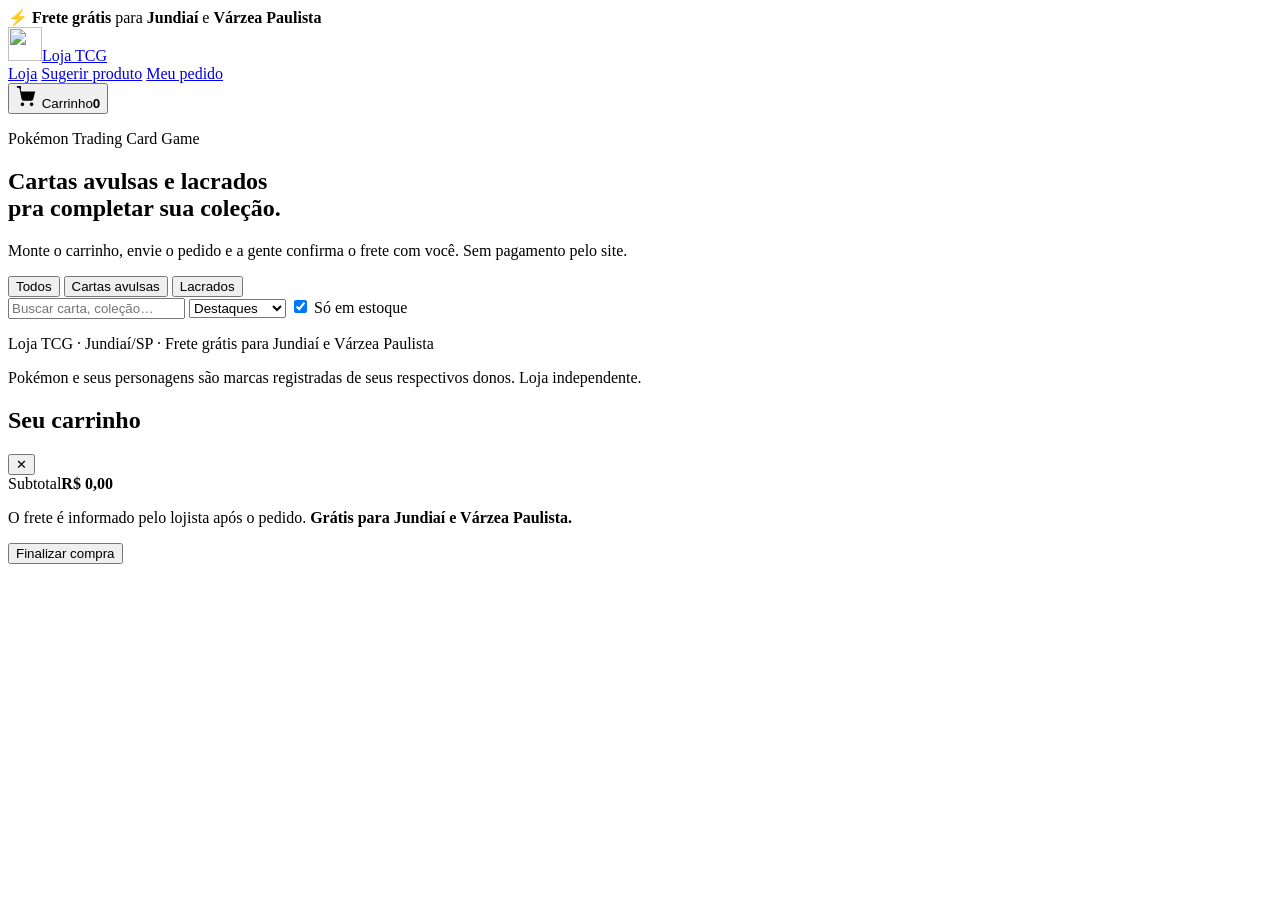
==== index.html @ dae0c7b7 "Add files via upload" ====
<!doctype html>
<html lang="pt-BR">
<head>
  <meta charset="utf-8">
  <meta http-equiv="Content-Security-Policy" content="default-src 'self'; script-src 'self'; style-src 'self'; img-src 'self' https: data:; connect-src https://*.supabase.co https://viacep.com.br; base-uri 'none'; object-src 'none'; form-action 'self'">
  <meta name="referrer" content="strict-origin-when-cross-origin">
  <meta name="viewport" content="width=device-width, initial-scale=1">
  <title>Loja TCG</title>
  <meta name="description" content="Cartas avulsas e produtos lacrados de Pokémon TCG. Frete grátis para Jundiaí e Várzea Paulista.">
  <link rel="icon" href="img/icon.svg" type="image/svg+xml">
  <link rel="stylesheet" href="css/style.css">
  <script type="module" src="js/app.js"></script>
</head>
<body>
  <div class="ribbon">⚡ <strong>Frete grátis</strong> para <strong>Jundiaí</strong> e <strong>Várzea Paulista</strong></div>

  <header class="topbar">
    <a href="#loja" class="brand"><img src="img/icon.svg" alt="" width="34" height="34"><span data-store-name>Loja TCG</span></a>
    <nav class="nav">
      <a href="#loja" data-nav="loja">Loja</a>
      <a href="#sugestoes" data-nav="sugestoes">Sugerir produto</a>
      <a href="#pedido" data-nav="pedido">Meu pedido</a>
    </nav>
    <button class="cart-btn" id="openCart" aria-label="Abrir carrinho">
      <svg viewBox="0 0 24 24" width="22" height="22" aria-hidden="true"><path fill="currentColor" d="M7 18a2 2 0 1 0 0 4 2 2 0 0 0 0-4Zm10 0a2 2 0 1 0 0 4 2 2 0 0 0 0-4ZM5.2 4l.4 2H21l-2.2 8.4a2 2 0 0 1-1.9 1.6H8.1a2 2 0 0 1-2-1.6L3.6 2H1V0h4.2l.4 2"/></svg>
      <span>Carrinho</span><b id="cartCount">0</b>
    </button>
  </header>

  <main>
    <!-- LOJA -->
    <section id="view-loja" class="view">
      <div class="hero">
        <div>
          <p class="eyebrow">Pokémon Trading Card Game</p>
          <h1>Cartas avulsas e lacrados<br><span>pra completar sua coleção.</span></h1>
          <p class="lead">Monte o carrinho, envie o pedido e a gente confirma o frete com você. Sem pagamento pelo site.</p>
        </div>
        <div class="hero-cards" aria-hidden="true"><i></i><i></i><i></i></div>
      </div>

      <div class="toolbar">
        <div class="chips" role="tablist" aria-label="Filtrar por tipo">
          <button class="chip active" data-filter="todos" role="tab">Todos</button>
          <button class="chip" data-filter="avulsa" role="tab">Cartas avulsas</button>
          <button class="chip" data-filter="lacrado" role="tab">Lacrados</button>
        </div>
        <div class="toolbar-right">
          <input type="search" id="search" placeholder="Buscar carta, coleção…" aria-label="Buscar">
          <select id="sort" aria-label="Ordenar">
            <option value="destaque">Destaques</option>
            <option value="menor">Menor preço</option>
            <option value="maior">Maior preço</option>
            <option value="nome">Nome A–Z</option>
          </select>
          <label class="check"><input type="checkbox" id="inStock" checked> Só em estoque</label>
        </div>
      </div>
      <div id="grid" class="grid" aria-live="polite"></div>
    </section>

    <!-- SUGESTÕES -->
    <section id="view-sugestoes" class="view narrow" hidden>
      <h2>Sugerir um produto</h2>
      <p class="muted">Procurando uma carta ou coleção que ainda não temos? Conta pra gente — avisamos quando chegar.</p>
      <form id="suggestForm" class="card form">
        <label>Seu nome<input name="name" required maxlength="80" autocomplete="name"></label>
        <label>WhatsApp ou e-mail <small>(opcional, para avisarmos)</small><input name="contact" maxlength="120"></label>
        <label>Produto desejado<input name="product" required maxlength="150" placeholder="Ex.: Charizard ex 199/165 — 151"></label>
        <label>Detalhes<textarea name="details" rows="4" maxlength="1000" placeholder="Idioma, condição, quantidade, faixa de preço…"></textarea></label>
        <input name="website" class="hp" tabindex="-1" autocomplete="off" aria-hidden="true">
        <button class="btn primary">Enviar sugestão</button>
      </form>
    </section>

    <!-- MEU PEDIDO -->
    <section id="view-pedido" class="view narrow" hidden>
      <h2>Acompanhar pedido</h2>
      <p class="muted">Digite o código recebido ao finalizar a compra e os 4 últimos dígitos do seu telefone.</p>
      <form id="lookupForm" class="card form row-form">
        <label>Código<input name="code" required maxlength="12" placeholder="PK-XXXXXX"></label>
        <label>Final do telefone<input name="phone" required inputmode="numeric" maxlength="20" placeholder="1234"></label>
        <button class="btn primary">Consultar</button>
      </form>
      <div id="lookupResult"></div>
    </section>
  </main>

  <footer class="footer">
    <p><span data-store-name>Loja TCG</span> · Jundiaí/SP · Frete grátis para Jundiaí e Várzea Paulista</p>
    <p class="muted small">Pokémon e seus personagens são marcas registradas de seus respectivos donos. Loja independente.</p>
  </footer>

  <!-- CARRINHO -->
  <div class="drawer-backdrop" id="cartBackdrop" hidden></div>
  <aside class="drawer" id="cart" aria-label="Carrinho" aria-hidden="true">
    <div class="drawer-head"><h2>Seu carrinho</h2><button class="icon-btn" id="closeCart" aria-label="Fechar">✕</button></div>
    <div id="cartItems" class="cart-items"></div>
    <div class="drawer-foot">
      <div class="sum"><span>Subtotal</span><strong id="cartSubtotal">R$ 0,00</strong></div>
      <p class="small muted">O frete é informado pelo lojista após o pedido. <strong>Grátis para Jundiaí e Várzea Paulista.</strong></p>
      <button class="btn primary block" id="checkoutBtn">Finalizar compra</button>
    </div>
  </aside>

  <!-- DETALHE -->
  <dialog id="productDialog" class="dialog"></dialog>

  <!-- CHECKOUT -->
  <dialog id="checkoutDialog" class="dialog wide">
    <form id="checkoutForm" class="form" method="dialog">
      <div class="dialog-head"><h2>Finalizar compra</h2><button type="button" class="icon-btn" data-close aria-label="Fechar">✕</button></div>
      <p class="notice">Nenhum pagamento é feito no site. Você envia o pedido, nós confirmamos a disponibilidade e o valor do frete pelo WhatsApp.</p>
      <div class="grid-2">
        <label class="span-2">Nome completo<input name="name" required minlength="3" maxlength="100" autocomplete="name"></label>
        <label>WhatsApp (com DDD)<input name="phone" required inputmode="tel" maxlength="20" autocomplete="tel" placeholder="(11) 91234-5678"></label>
        <label>E-mail <small>(opcional)</small><input name="email" type="email" maxlength="120" autocomplete="email"></label>
        <label>CEP<input name="cep" required inputmode="numeric" maxlength="9" autocomplete="postal-code" placeholder="13200-000"></label>
        <label>Cidade<input name="city" required maxlength="80" autocomplete="address-level2"></label>
        <label class="span-2">Rua<input name="street" required maxlength="150" autocomplete="address-line1"></label>
        <label>Número<input name="number" required maxlength="20"></label>
        <label>Complemento<input name="complement" maxlength="80" autocomplete="address-line2"></label>
        <label>Bairro<input name="district" required maxlength="80"></label>
        <label>Estado (UF)<input name="state" required maxlength="2" autocomplete="address-level1" placeholder="SP"></label>
        <label class="span-2">Observações<textarea name="notes" rows="2" maxlength="500" placeholder="Preferência de entrega, retirada etc."></textarea></label>
      </div>
      <div id="shippingInfo" class="shipping-info"></div>
      <div class="sum big"><span>Subtotal</span><strong id="checkoutSubtotal"></strong></div>
      <button class="btn primary block" id="placeOrder">Enviar pedido</button>
    </form>
  </dialog>

  <dialog id="doneDialog" class="dialog"></dialog>
</body>
</html>
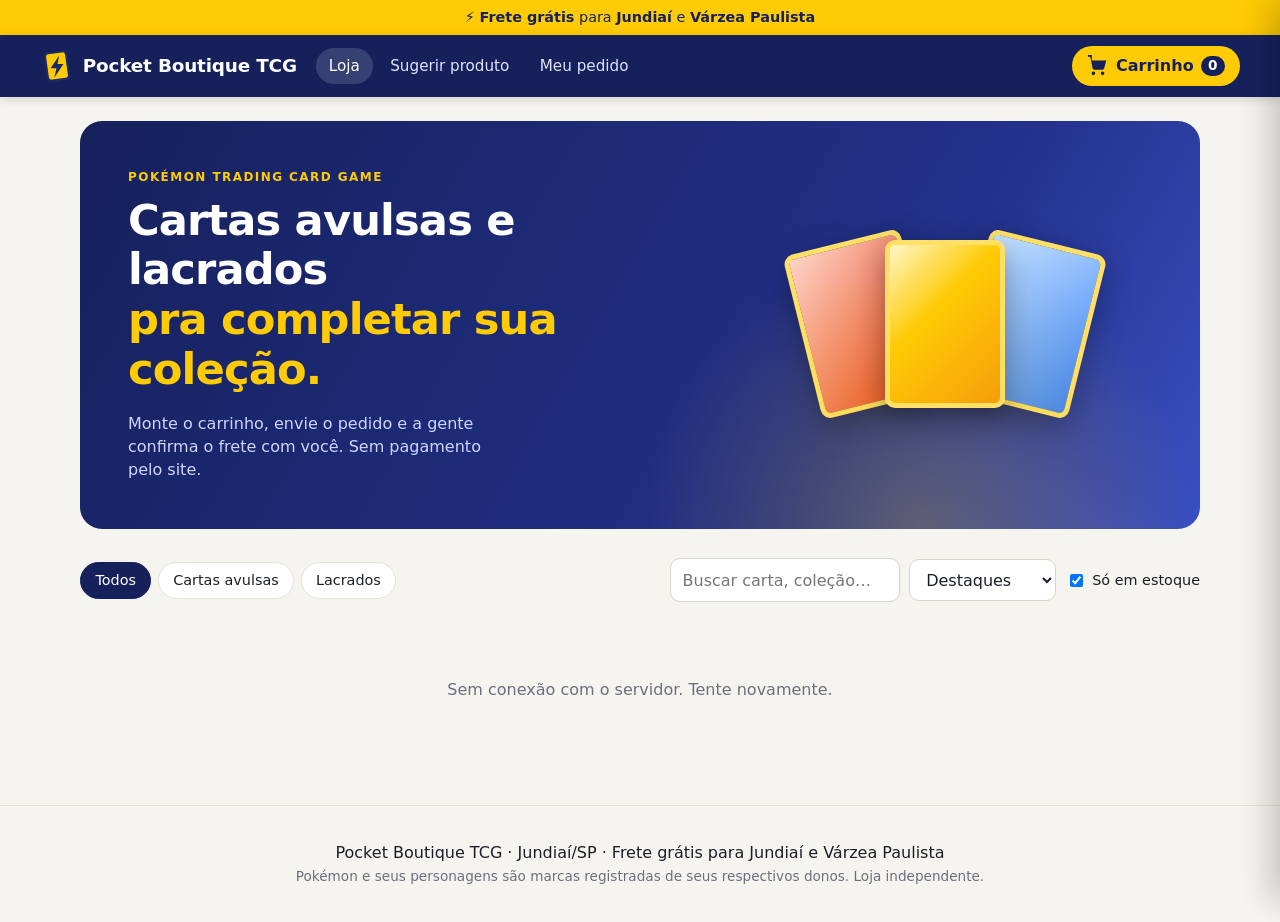
==== commit d0bf1f21: "Add files via upload" ====
--- a/index.html
+++ b/index.html
@@ -7,15 +7,15 @@
   <meta name="viewport" content="width=device-width, initial-scale=1">
   <title>Loja TCG</title>
   <meta name="description" content="Cartas avulsas e produtos lacrados de Pokémon TCG. Frete grátis para Jundiaí e Várzea Paulista.">
-  <link rel="icon" href="img/icon.svg" type="image/svg+xml">
-  <link rel="stylesheet" href="css/style.css">
-  <script type="module" src="js/app.js"></script>
+  <link rel="icon" href="icon.svg" type="image/svg+xml">
+  <link rel="stylesheet" href="style.css">
+  <script type="module" src="app.js"></script>
 </head>
 <body>
   <div class="ribbon">⚡ <strong>Frete grátis</strong> para <strong>Jundiaí</strong> e <strong>Várzea Paulista</strong></div>
 
   <header class="topbar">
-    <a href="#loja" class="brand"><img src="img/icon.svg" alt="" width="34" height="34"><span data-store-name>Loja TCG</span></a>
+    <a href="#loja" class="brand"><img src="icon.svg" alt="" width="34" height="34"><span data-store-name>Loja TCG</span></a>
     <nav class="nav">
       <a href="#loja" data-nav="loja">Loja</a>
       <a href="#sugestoes" data-nav="sugestoes">Sugerir produto</a>
--- a/style.css
+++ b/style.css
@@ -0,0 +1,233 @@
+:root {
+  --navy: #16215c; --navy-2: #22318a; --yellow: #ffcb05; --yellow-2: #ffe066; --red: #e3350d; --green: #1f9d55;
+  --bg: #f6f4ee; --card: #fff; --ink: #1b1d29; --muted: #6b6f80; --line: #e6e2d8;
+  --radius: 14px; --shadow: 0 1px 2px rgba(22,33,92,.06), 0 6px 20px rgba(22,33,92,.07);
+  --font: ui-sans-serif, system-ui, -apple-system, "Segoe UI", Roboto, "Helvetica Neue", Arial, sans-serif;
+}
+* { box-sizing: border-box; }
+html { -webkit-text-size-adjust: 100%; }
+body { margin: 0; font-family: var(--font); background: var(--bg); color: var(--ink); line-height: 1.45; }
+img { max-width: 100%; display: block; }
+a { color: var(--navy-2); }
+h1, h2, h3, h4 { line-height: 1.15; margin: 0 0 .4em; }
+[hidden] { display: none !important; }
+.muted { color: var(--muted); } .small { font-size: .85rem; } .center { text-align: center; }
+
+/* ---------- Top */
+.ribbon { background: var(--yellow); color: var(--navy); text-align: center; font-size: .9rem; padding: .45rem 1rem; }
+.topbar { position: sticky; top: 0; z-index: 20; display: flex; align-items: center; gap: 1.2rem; padding: .7rem clamp(1rem, 4vw, 2.5rem); background: var(--navy); color: #fff; box-shadow: 0 2px 10px rgba(0,0,0,.15); }
+.brand { display: flex; align-items: center; gap: .55rem; color: #fff; text-decoration: none; font-weight: 800; font-size: 1.15rem; letter-spacing: -.01em; }
+.nav { display: flex; gap: .3rem; flex: 1; overflow-x: auto; }
+.nav a, .nav button { color: #dfe3ff; text-decoration: none; padding: .45rem .8rem; border-radius: 999px; font: inherit; font-size: .95rem; background: none; border: 0; cursor: pointer; white-space: nowrap; display: inline-flex; align-items: center; gap: .35rem; }
+.nav a:hover, .nav button:hover { background: rgba(255,255,255,.08); }
+.nav a.active, .nav button.active { background: rgba(255,255,255,.14); color: #fff; }
+.cart-btn { display: flex; align-items: center; gap: .45rem; background: var(--yellow); color: var(--navy); border: 0; border-radius: 999px; padding: .5rem .95rem; font: inherit; font-weight: 700; cursor: pointer; }
+.cart-btn b { background: var(--navy); color: #fff; border-radius: 999px; min-width: 1.5rem; padding: 0 .4rem; text-align: center; font-size: .85rem; }
+.cart-btn b.bump { animation: bump .35s; }
+@keyframes bump { 50% { transform: scale(1.4); } }
+.who { display: flex; align-items: center; gap: .6rem; font-size: .9rem; }
+.badge { background: var(--red); color: #fff; border-radius: 999px; font-size: .72rem; padding: .05rem .45rem; }
+.badge.warn { background: var(--yellow); color: var(--navy); }
+
+main { max-width: 1200px; margin: 0 auto; padding: 1.5rem clamp(1rem, 4vw, 2.5rem) 3rem; min-height: 60vh; }
+.view.narrow { max-width: 640px; margin: 0 auto; }
+.footer { text-align: center; padding: 2rem 1rem; border-top: 1px solid var(--line); color: var(--ink); }
+.footer p { margin: .2rem 0; }
+
+/* ---------- Hero */
+.hero { display: grid; grid-template-columns: 1.4fr 1fr; gap: 2rem; align-items: center; background: linear-gradient(120deg, var(--navy) 0%, var(--navy-2) 70%, #3a4fc2 100%); color: #fff; border-radius: 22px; padding: clamp(1.5rem, 4vw, 3rem); margin-bottom: 1.8rem; overflow: hidden; position: relative; }
+.hero::after { content: ""; position: absolute; inset: auto -10% -60% 40%; height: 120%; background: radial-gradient(circle, rgba(255,203,5,.25), transparent 60%); pointer-events: none; }
+.eyebrow { text-transform: uppercase; letter-spacing: .12em; font-size: .75rem; color: var(--yellow); font-weight: 700; margin: 0 0 .6rem; }
+.hero h1 { font-size: clamp(1.7rem, 4vw, 2.7rem); letter-spacing: -.02em; }
+.hero h1 span { color: var(--yellow); }
+.lead { color: #cfd5ff; max-width: 36ch; margin: 0; }
+.hero-cards { position: relative; height: 190px; }
+.hero-cards i { position: absolute; width: 120px; height: 168px; border-radius: 10px; left: 50%; top: 10px; background: linear-gradient(135deg, #fff6c7, var(--yellow) 40%, #f59e0b); border: 5px solid #ffe066; box-shadow: 0 10px 30px rgba(0,0,0,.35); }
+.hero-cards i:nth-child(1) { transform: translateX(-120%) rotate(-14deg); background: linear-gradient(135deg, #ffd5c7, var(--red)); }
+.hero-cards i:nth-child(2) { transform: translateX(-50%) rotate(0); z-index: 1; }
+.hero-cards i:nth-child(3) { transform: translateX(20%) rotate(14deg); background: linear-gradient(135deg, #c7e3ff, #3b82f6); }
+
+/* ---------- Toolbar & chips */
+.toolbar { display: flex; flex-wrap: wrap; gap: .8rem; align-items: center; justify-content: space-between; margin-bottom: 1.2rem; }
+.toolbar h2 { margin: 0; }
+.toolbar-right { display: flex; gap: .6rem; flex-wrap: wrap; align-items: center; }
+.chips { display: flex; gap: .4rem; flex-wrap: wrap; }
+.chip { border: 1px solid var(--line); background: var(--card); padding: .45rem .9rem; border-radius: 999px; font: inherit; font-size: .9rem; cursor: pointer; color: var(--ink); }
+.chip.active { background: var(--navy); color: #fff; border-color: var(--navy); }
+input, select, textarea { font: inherit; color: inherit; border: 1px solid #d7d3c8; border-radius: 10px; padding: .6rem .75rem; background: #fff; width: 100%; }
+input:focus, select:focus, textarea:focus { outline: 2px solid var(--yellow); outline-offset: 1px; border-color: var(--navy-2); }
+.toolbar-right input[type=search] { width: 230px; }
+.toolbar-right select { width: auto; }
+.check { display: inline-flex; align-items: center; gap: .4rem; font-size: .9rem; white-space: nowrap; }
+.check input { width: auto; }
+
+/* ---------- Buttons */
+.btn { display: inline-flex; align-items: center; justify-content: center; gap: .4rem; border: 0; border-radius: 10px; padding: .7rem 1.1rem; font: inherit; font-weight: 700; cursor: pointer; text-decoration: none; transition: transform .1s, filter .15s; }
+.btn:active { transform: translateY(1px); }
+.btn:disabled { opacity: .45; cursor: not-allowed; }
+.btn.sm { padding: .45rem .8rem; font-size: .88rem; }
+.btn.block { width: 100%; }
+.btn.primary { background: var(--red); color: #fff; } .btn.primary:hover:not(:disabled) { filter: brightness(1.08); }
+.btn.success { background: var(--green); color: #fff; }
+.btn.danger { background: #fff; color: var(--red); border: 1px solid #f3b9a9; }
+.btn.ghost { background: transparent; color: inherit; border: 1px solid currentColor; opacity: .9; }
+.btn.whatsapp { background: #25d366; color: #073b1c; }
+.icon-btn { border: 0; background: none; font-size: 1.1rem; cursor: pointer; padding: .3rem .5rem; border-radius: 8px; color: inherit; }
+.icon-btn:hover { background: rgba(0,0,0,.06); }
+.link { background: none; border: 0; padding: 0; font: inherit; font-size: .88rem; color: var(--navy-2); cursor: pointer; text-decoration: underline; text-underline-offset: 2px; }
+.link.danger { color: var(--red); }
+
+/* ---------- Product grid */
+.grid { display: grid; grid-template-columns: repeat(auto-fill, minmax(215px, 1fr)); gap: 1.1rem; }
+.product { background: var(--card); border-radius: var(--radius); box-shadow: var(--shadow); overflow: hidden; display: flex; flex-direction: column; transition: transform .18s, box-shadow .18s; }
+.product:hover { transform: translateY(-3px); box-shadow: 0 10px 30px rgba(22,33,92,.14); }
+.product.out { opacity: .6; }
+.product-media { position: relative; border: 0; padding: 0; background: #efece3; cursor: pointer; aspect-ratio: 5 / 6; overflow: hidden; }
+.product-media::after { content: ""; position: absolute; inset: 0; background: linear-gradient(115deg, transparent 30%, rgba(255,255,255,.45) 45%, transparent 60%); transform: translateX(-100%); transition: transform .7s; pointer-events: none; }
+.product:hover .product-media::after { transform: translateX(100%); }
+.thumb { width: 100%; height: 100%; object-fit: contain; padding: .6rem; }
+.thumb-empty { display: grid; place-items: center; background: repeating-linear-gradient(45deg, #ece8dc 0 10px, #f3f0e7 10px 20px); }
+.thumb-empty span { font-weight: 800; letter-spacing: .15em; font-size: .7rem; color: var(--muted); border: 2px dashed #cfc9b8; padding: .4rem .6rem; border-radius: 6px; }
+.tag { position: absolute; top: .6rem; left: .6rem; font-size: .7rem; font-weight: 800; text-transform: uppercase; letter-spacing: .06em; padding: .22rem .55rem; border-radius: 6px; background: var(--navy); color: #fff; }
+.tag.lacrado { background: var(--red); }
+.tag.star { top: auto; bottom: .6rem; background: var(--yellow); color: var(--navy); }
+.tag.inline { position: static; display: inline-block; }
+.product-body { padding: .85rem .95rem 1rem; display: flex; flex-direction: column; flex: 1; }
+.product-body h3 { font-size: 1rem; margin-bottom: .2rem; }
+.detail { color: var(--muted); font-size: .8rem; margin: 0 0 .8rem; min-height: 1.2em; }
+.product-foot { margin-top: auto; display: flex; align-items: flex-end; justify-content: space-between; gap: .5rem; }
+.price { font-size: 1.15rem; color: var(--navy); display: block; }
+.price.big { font-size: 1.7rem; font-weight: 800; margin: .6rem 0 .1rem; }
+.stock { color: var(--muted); font-size: .75rem; } .stock.low { color: var(--red); font-weight: 700; }
+.empty { color: var(--muted); text-align: center; padding: 2.5rem 1rem; grid-column: 1 / -1; }
+
+/* ---------- Cards & forms */
+.card { background: var(--card); border-radius: var(--radius); box-shadow: var(--shadow); padding: 1.3rem; }
+.form { display: grid; gap: .9rem; }
+.form label { display: grid; gap: .3rem; font-size: .88rem; font-weight: 600; }
+.form label small { font-weight: 400; color: var(--muted); }
+.form label.check { display: inline-flex; font-weight: 500; }
+.row-form { grid-template-columns: 1fr 1fr auto; align-items: end; }
+.grid-2 { display: grid; grid-template-columns: 1fr 1fr; gap: .8rem 1rem; }
+.span-2 { grid-column: span 2; }
+.hp { position: absolute; left: -9999px; width: 1px; height: 1px; opacity: 0; }
+.notice { background: #fff8d6; border: 1px solid #f5e08a; color: #5b4a00; padding: .7rem .9rem; border-radius: 10px; font-size: .9rem; margin: 0; }
+.shipping-info { font-size: .92rem; color: var(--muted); }
+.shipping-info.free { background: #e5f7ec; color: #0f6b38; font-weight: 700; padding: .7rem .9rem; border-radius: 10px; }
+.sum { display: flex; justify-content: space-between; align-items: center; padding: .25rem 0; gap: 1rem; }
+.sum.big { font-size: 1.1rem; border-top: 1px dashed var(--line); padding-top: .6rem; margin-top: .3rem; }
+
+/* ---------- Drawer */
+.drawer-backdrop { position: fixed; inset: 0; background: rgba(10,14,40,.45); z-index: 40; }
+.drawer { position: fixed; top: 0; right: 0; bottom: 0; width: min(420px, 100%); background: var(--bg); z-index: 41; display: flex; flex-direction: column; transform: translateX(100%); transition: transform .25s ease; box-shadow: -10px 0 30px rgba(0,0,0,.2); }
+.drawer.open { transform: none; }
+.drawer-head, .dialog-head { display: flex; justify-content: space-between; align-items: center; gap: 1rem; }
+.drawer-head { padding: 1rem 1.2rem; border-bottom: 1px solid var(--line); }
+.drawer-head h2, .dialog-head h2 { margin: 0; font-size: 1.25rem; }
+.cart-items { flex: 1; overflow-y: auto; padding: .6rem 1.2rem; }
+.cart-line { display: grid; grid-template-columns: 58px 1fr auto; gap: .8rem; padding: .8rem 0; border-bottom: 1px solid var(--line); align-items: center; }
+.cart-thumb { width: 58px; height: 70px; object-fit: contain; background: #efece3; border-radius: 8px; }
+.cart-thumb.thumb-empty span { font-size: .5rem; padding: .2rem; }
+.cart-info { display: grid; gap: .2rem; font-size: .92rem; }
+.cart-right { display: grid; justify-items: end; gap: .3rem; font-size: .92rem; }
+.drawer-foot { padding: 1rem 1.2rem 1.3rem; border-top: 1px solid var(--line); background: #fff; display: grid; gap: .6rem; }
+.drawer-foot p { margin: 0; }
+.qty { display: inline-flex; align-items: center; border: 1px solid var(--line); border-radius: 10px; background: #fff; width: max-content; }
+.qty button { border: 0; background: none; width: 2.2rem; height: 2.2rem; font-size: 1.1rem; cursor: pointer; color: var(--navy); }
+.qty.sm button { width: 1.8rem; height: 1.8rem; font-size: 1rem; }
+.qty-val, .stock-val { min-width: 1.8rem; text-align: center; font-weight: 700; }
+.stock-val.low { color: var(--red); }
+
+/* ---------- Dialogs */
+.dialog { border: 0; border-radius: 18px; padding: 1.3rem; width: min(560px, calc(100% - 1.5rem)); max-height: calc(100dvh - 2rem); box-shadow: 0 20px 60px rgba(0,0,0,.3); background: var(--bg); color: var(--ink); }
+.dialog.wide { width: min(760px, calc(100% - 1.5rem)); }
+.dialog::backdrop { background: rgba(10,14,40,.55); }
+.dialog-actions { display: flex; justify-content: flex-end; gap: .6rem; }
+.pd { display: grid; grid-template-columns: 1fr 1.1fr; gap: 1.3rem; margin-top: .8rem; }
+.pd-media { background: #efece3; border-radius: 12px; aspect-ratio: 5 / 6; overflow: hidden; }
+.pd-img { width: 100%; height: 100%; object-fit: contain; padding: .8rem; }
+.pd-info h2 { font-size: 1.4rem; }
+.specs { display: grid; grid-template-columns: auto 1fr; gap: .25rem .8rem; font-size: .9rem; margin: .6rem 0; }
+.specs dt { color: var(--muted); } .specs dd { margin: 0; font-weight: 600; }
+.pd-desc { font-size: .92rem; white-space: pre-line; }
+.pd-buy { display: flex; gap: .6rem; margin-top: .8rem; flex-wrap: wrap; }
+.done { text-align: center; display: grid; gap: .6rem; justify-items: center; }
+.done p { margin: 0; }
+.done-icon { width: 64px; height: 64px; border-radius: 50%; background: var(--green); color: #fff; display: grid; place-items: center; font-size: 2rem; font-weight: 800; }
+.code { font-family: ui-monospace, SFMono-Regular, Menlo, monospace; font-size: 1.7rem; font-weight: 800; letter-spacing: .08em; background: var(--yellow); color: var(--navy); padding: .3rem .9rem; border-radius: 10px; }
+.code.sm { font-size: 1rem; padding: .15rem .5rem; }
+
+/* ---------- Orders */
+.order-view { margin-top: 1rem; display: grid; gap: .5rem; }
+.order-top { display: flex; justify-content: space-between; align-items: center; gap: .8rem; flex-wrap: wrap; }
+.order-items { list-style: none; padding: 0; margin: .3rem 0; display: grid; gap: .35rem; font-size: .92rem; }
+.order-items li { display: flex; justify-content: space-between; gap: 1rem; }
+.status { font-size: .78rem; font-weight: 800; padding: .25rem .65rem; border-radius: 999px; background: #eee; }
+.s-pendente { background: #fff1c2; color: #7a5b00; } .s-confirmado { background: #dcfce7; color: #166534; }
+.s-enviado { background: #dbeafe; color: #1e40af; } .s-concluido { background: #e0e7ff; color: #3730a3; }
+.s-recusado, .s-cancelado { background: #fee2e2; color: #991b1b; }
+.orders, .suggestions { display: grid; gap: 1rem; }
+.order { display: grid; gap: .9rem; border-left: 5px solid #ddd; }
+.s-border-pendente { border-left-color: var(--yellow); } .s-border-confirmado { border-left-color: var(--green); }
+.s-border-enviado { border-left-color: #3b82f6; } .s-border-recusado, .s-border-cancelado { border-left-color: var(--red); opacity: .8; }
+.order-grid { display: grid; grid-template-columns: 1fr 1.2fr; gap: 1.4rem; }
+.order-customer p { margin: .15rem 0; font-size: .92rem; }
+.order-items-box { background: #faf9f5; border: 1px solid var(--line); border-radius: 10px; padding: .8rem 1rem; }
+.inline-money { display: inline-flex; align-items: center; gap: .3rem; font-weight: 600; }
+.money { width: 110px; text-align: right; padding: .4rem .6rem; }
+.free-badge { background: #e5f7ec; color: #0f6b38; font-weight: 800; font-size: .8rem; padding: .2rem .55rem; border-radius: 6px; }
+.order-actions { display: flex; flex-wrap: wrap; align-items: center; gap: .7rem; }
+.spacer { flex: 1; }
+
+/* ---------- Admin table */
+.admin main { max-width: 1280px; }
+.table-wrap { overflow-x: auto; background: var(--card); border-radius: var(--radius); box-shadow: var(--shadow); }
+.table { width: 100%; border-collapse: collapse; font-size: .92rem; }
+.table th { text-align: left; font-size: .75rem; text-transform: uppercase; letter-spacing: .06em; color: var(--muted); padding: .8rem; border-bottom: 1px solid var(--line); }
+.table td { padding: .6rem .8rem; border-bottom: 1px solid var(--line); vertical-align: middle; }
+.table tr.inactive td { opacity: .5; }
+.table-thumb { width: 44px; height: 54px; object-fit: contain; background: #efece3; border-radius: 6px; }
+.table-thumb.thumb-empty span { font-size: .42rem; letter-spacing: 0; padding: .15rem; border-width: 1px; }
+.row-actions { white-space: nowrap; display: flex; gap: .8rem; }
+.switch { position: relative; display: inline-block; width: 40px; height: 22px; }
+.switch input { opacity: 0; width: 0; height: 0; }
+.switch span { position: absolute; inset: 0; background: #ccc; border-radius: 999px; transition: .2s; cursor: pointer; }
+.switch span::before { content: ""; position: absolute; width: 16px; height: 16px; left: 3px; top: 3px; background: #fff; border-radius: 50%; transition: .2s; }
+.switch input:checked + span { background: var(--green); }
+.switch input:checked + span::before { transform: translateX(18px); }
+.switch input:focus-visible + span { outline: 2px solid var(--yellow); }
+.image-field { display: grid; grid-template-columns: 110px 1fr; gap: 1rem; align-items: center; }
+.image-preview { width: 110px; height: 132px; background: #efece3; border-radius: 10px; display: grid; place-items: center; overflow: hidden; }
+.image-preview img { width: 100%; height: 100%; object-fit: contain; }
+.image-inputs { display: grid; gap: .6rem; }
+.suggestion { display: grid; gap: .3rem; border-left: 5px solid var(--yellow); }
+.suggestion p { margin: 0; }
+.suggestion select { width: auto; padding: .3rem .5rem; font-size: .85rem; }
+.sg-vista { border-left-color: #93c5fd; } .sg-atendida { border-left-color: var(--green); } .sg-arquivada { border-left-color: #ccc; opacity: .65; }
+.login { min-height: 100dvh; display: grid; place-items: center; padding: 1rem; background: linear-gradient(140deg, var(--navy), var(--navy-2)); }
+.login-card { width: min(380px, 100%); justify-items: stretch; }
+.login-card img { justify-self: center; }
+.login-card h1 { text-align: center; font-size: 1.4rem; }
+
+/* ---------- Toasts */
+.toasts { position: fixed; bottom: 1.2rem; left: 50%; transform: translateX(-50%); z-index: 100; display: grid; gap: .5rem; width: min(420px, calc(100% - 2rem)); }
+.toast { background: var(--navy); color: #fff; padding: .75rem 1rem; border-radius: 10px; box-shadow: 0 8px 24px rgba(0,0,0,.25); font-size: .92rem; transition: opacity .4s, transform .4s; }
+.toast-err { background: #b91c1c; } .toast-warn { background: #a16207; }
+.toast.out { opacity: 0; transform: translateY(8px); }
+
+/* ---------- Responsivo */
+@media (max-width: 800px) {
+  .hero { grid-template-columns: 1fr; } .hero-cards { display: none; }
+  .order-grid, .pd { grid-template-columns: 1fr; }
+  .topbar { flex-wrap: wrap; gap: .6rem; }
+  .topbar .nav { order: 3; flex-basis: 100%; }
+  .cart-btn, .who { margin-left: auto; }
+  .cart-btn span { display: none; }
+}
+@media (max-width: 560px) {
+  .grid { grid-template-columns: repeat(2, 1fr); gap: .7rem; }
+  .product-foot { flex-direction: column; align-items: stretch; }
+  .grid-2, .row-form { grid-template-columns: 1fr; } .span-2 { grid-column: auto; }
+  .toolbar-right, .toolbar-right input[type=search] { width: 100%; }
+  .image-field { grid-template-columns: 1fr; }
+}
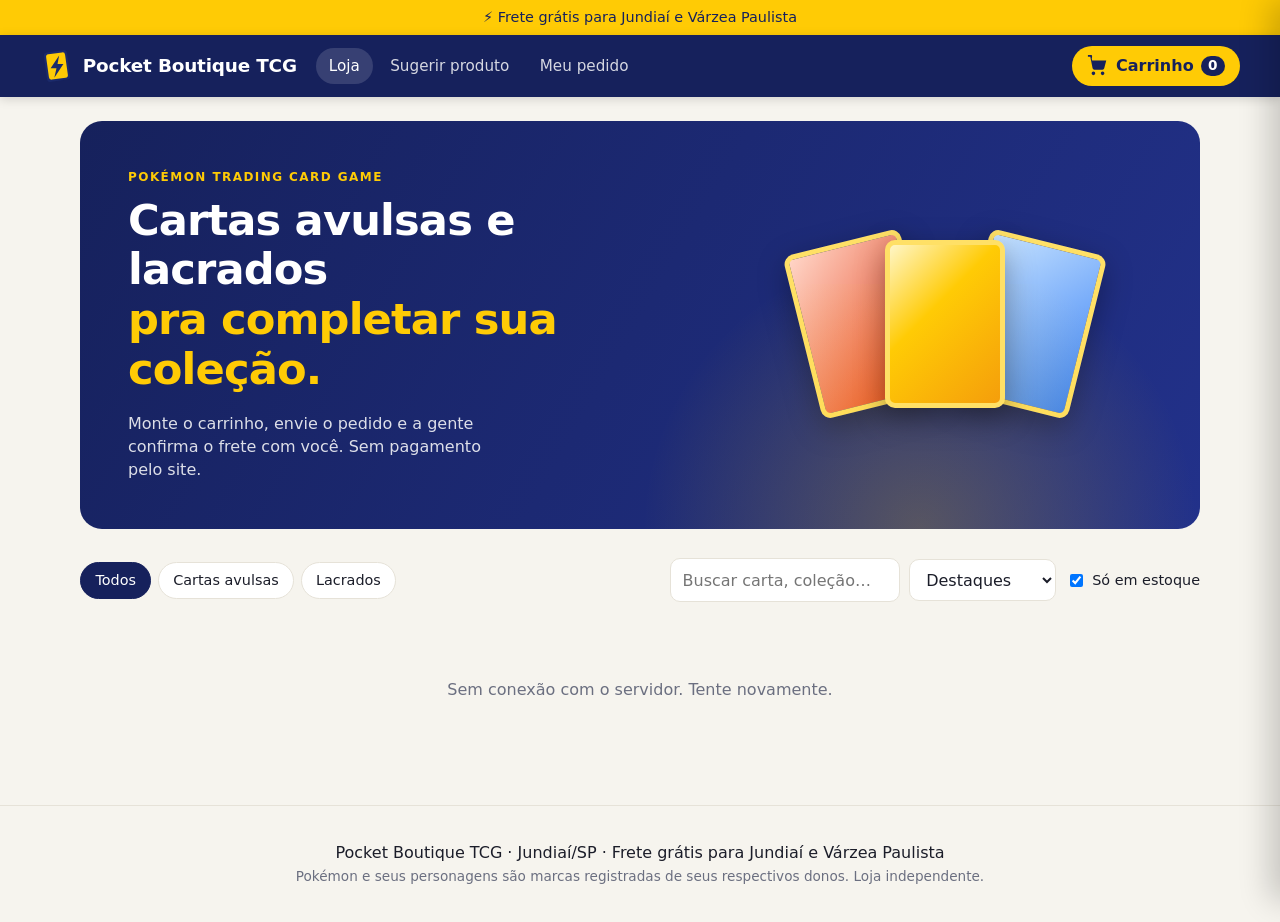
==== commit ca56d17f: "Adiciona aba Aparência no painel: logo, cores, fontes, textos e prévia ao vivo - theme.js: temas pro" ====
--- a/index.html
+++ b/index.html
@@ -11,11 +11,11 @@
   <link rel="stylesheet" href="style.css">
   <script type="module" src="app.js"></script>
 </head>
-<body>
-  <div class="ribbon">⚡ <strong>Frete grátis</strong> para <strong>Jundiaí</strong> e <strong>Várzea Paulista</strong></div>
+<body data-page="loja">
+  <div class="ribbon" data-text="ribbon">⚡ Frete grátis para Jundiaí e Várzea Paulista</div>
 
   <header class="topbar">
-    <a href="#loja" class="brand"><img src="icon.svg" alt="" width="34" height="34"><span data-store-name>Loja TCG</span></a>
+    <a href="#loja" class="brand"><img src="icon.svg" alt="" width="34" height="34" data-logo><span data-store-name>Loja TCG</span></a>
     <nav class="nav">
       <a href="#loja" data-nav="loja">Loja</a>
       <a href="#sugestoes" data-nav="sugestoes">Sugerir produto</a>
@@ -32,11 +32,12 @@
     <section id="view-loja" class="view">
       <div class="hero">
         <div>
-          <p class="eyebrow">Pokémon Trading Card Game</p>
-          <h1>Cartas avulsas e lacrados<br><span>pra completar sua coleção.</span></h1>
-          <p class="lead">Monte o carrinho, envie o pedido e a gente confirma o frete com você. Sem pagamento pelo site.</p>
+          <p class="eyebrow" data-text="eyebrow">Pokémon Trading Card Game</p>
+          <h1><span class="h-title" data-text="title">Cartas avulsas e lacrados</span><br><span data-text="highlight">pra completar sua coleção.</span></h1>
+          <p class="lead" data-text="lead">Monte o carrinho, envie o pedido e a gente confirma o frete com você. Sem pagamento pelo site.</p>
         </div>
         <div class="hero-cards" aria-hidden="true"><i></i><i></i><i></i></div>
+        <img class="hero-img" data-hero-image alt="" hidden>
       </div>
 
       <div class="toolbar">
@@ -87,7 +88,7 @@
   </main>
 
   <footer class="footer">
-    <p><span data-store-name>Loja TCG</span> · Jundiaí/SP · Frete grátis para Jundiaí e Várzea Paulista</p>
+    <p><span data-store-name>Loja TCG</span> · <span data-text="footer">Jundiaí/SP · Frete grátis para Jundiaí e Várzea Paulista</span></p>
     <p class="muted small">Pokémon e seus personagens são marcas registradas de seus respectivos donos. Loja independente.</p>
   </footer>
 
--- a/style.css
+++ b/style.css
@@ -1,6 +1,7 @@
 :root {
   --navy: #16215c; --navy-2: #22318a; --yellow: #ffcb05; --yellow-2: #ffe066; --red: #e3350d; --green: #1f9d55;
   --bg: #f6f4ee; --card: #fff; --ink: #1b1d29; --muted: #6b6f80; --line: #e6e2d8;
+  --on-navy: #fff; --on-yellow: #16215c; --on-red: #fff; --soft: #efece3; --field: #fff;
   --radius: 14px; --shadow: 0 1px 2px rgba(22,33,92,.06), 0 6px 20px rgba(22,33,92,.07);
   --font: ui-sans-serif, system-ui, -apple-system, "Segoe UI", Roboto, "Helvetica Neue", Arial, sans-serif;
 }
@@ -8,26 +9,27 @@
 html { -webkit-text-size-adjust: 100%; }
 body { margin: 0; font-family: var(--font); background: var(--bg); color: var(--ink); line-height: 1.45; }
 img { max-width: 100%; display: block; }
-a { color: var(--navy-2); }
+a { color: var(--link, var(--navy-2)); }
 h1, h2, h3, h4 { line-height: 1.15; margin: 0 0 .4em; }
 [hidden] { display: none !important; }
 .muted { color: var(--muted); } .small { font-size: .85rem; } .center { text-align: center; }
 
 /* ---------- Top */
-.ribbon { background: var(--yellow); color: var(--navy); text-align: center; font-size: .9rem; padding: .45rem 1rem; }
-.topbar { position: sticky; top: 0; z-index: 20; display: flex; align-items: center; gap: 1.2rem; padding: .7rem clamp(1rem, 4vw, 2.5rem); background: var(--navy); color: #fff; box-shadow: 0 2px 10px rgba(0,0,0,.15); }
-.brand { display: flex; align-items: center; gap: .55rem; color: #fff; text-decoration: none; font-weight: 800; font-size: 1.15rem; letter-spacing: -.01em; }
+.ribbon { background: var(--yellow); color: var(--on-yellow); text-align: center; font-size: .9rem; padding: .45rem 1rem; }
+.topbar { position: sticky; top: 0; z-index: 20; display: flex; align-items: center; gap: 1.2rem; padding: .7rem clamp(1rem, 4vw, 2.5rem); background: var(--navy); color: var(--on-navy); box-shadow: 0 2px 10px rgba(0,0,0,.15); }
+.brand { display: flex; align-items: center; gap: .55rem; color: inherit; text-decoration: none; font-weight: 800; font-size: 1.15rem; letter-spacing: -.01em; }
 .nav { display: flex; gap: .3rem; flex: 1; overflow-x: auto; }
-.nav a, .nav button { color: #dfe3ff; text-decoration: none; padding: .45rem .8rem; border-radius: 999px; font: inherit; font-size: .95rem; background: none; border: 0; cursor: pointer; white-space: nowrap; display: inline-flex; align-items: center; gap: .35rem; }
-.nav a:hover, .nav button:hover { background: rgba(255,255,255,.08); }
-.nav a.active, .nav button.active { background: rgba(255,255,255,.14); color: #fff; }
-.cart-btn { display: flex; align-items: center; gap: .45rem; background: var(--yellow); color: var(--navy); border: 0; border-radius: 999px; padding: .5rem .95rem; font: inherit; font-weight: 700; cursor: pointer; }
-.cart-btn b { background: var(--navy); color: #fff; border-radius: 999px; min-width: 1.5rem; padding: 0 .4rem; text-align: center; font-size: .85rem; }
+.nav a, .nav button { color: inherit; opacity: .82; text-decoration: none; padding: .45rem .8rem; border-radius: 999px; font: inherit; font-size: .95rem; background: none; border: 0; cursor: pointer; white-space: nowrap; display: inline-flex; align-items: center; gap: .35rem; }
+.nav a:hover, .nav button:hover { background: color-mix(in srgb, var(--on-navy) 8%, transparent); }
+.nav a.active, .nav button.active { background: color-mix(in srgb, var(--on-navy) 14%, transparent); opacity: 1; }
+.nav a:hover, .nav button:hover { opacity: 1; }
+.cart-btn { display: flex; align-items: center; gap: .45rem; background: var(--yellow); color: var(--on-yellow); border: 0; border-radius: 999px; padding: .5rem .95rem; font: inherit; font-weight: 700; cursor: pointer; }
+.cart-btn b { background: var(--navy); color: var(--on-navy); border-radius: 999px; min-width: 1.5rem; padding: 0 .4rem; text-align: center; font-size: .85rem; }
 .cart-btn b.bump { animation: bump .35s; }
 @keyframes bump { 50% { transform: scale(1.4); } }
 .who { display: flex; align-items: center; gap: .6rem; font-size: .9rem; }
-.badge { background: var(--red); color: #fff; border-radius: 999px; font-size: .72rem; padding: .05rem .45rem; }
-.badge.warn { background: var(--yellow); color: var(--navy); }
+.badge { background: var(--red); color: var(--on-red); border-radius: 999px; font-size: .72rem; padding: .05rem .45rem; }
+.badge.warn { background: var(--yellow); color: var(--on-yellow); }
 
 main { max-width: 1200px; margin: 0 auto; padding: 1.5rem clamp(1rem, 4vw, 2.5rem) 3rem; min-height: 60vh; }
 .view.narrow { max-width: 640px; margin: 0 auto; }
@@ -35,12 +37,13 @@
 .footer p { margin: .2rem 0; }
 
 /* ---------- Hero */
-.hero { display: grid; grid-template-columns: 1.4fr 1fr; gap: 2rem; align-items: center; background: linear-gradient(120deg, var(--navy) 0%, var(--navy-2) 70%, #3a4fc2 100%); color: #fff; border-radius: 22px; padding: clamp(1.5rem, 4vw, 3rem); margin-bottom: 1.8rem; overflow: hidden; position: relative; }
-.hero::after { content: ""; position: absolute; inset: auto -10% -60% 40%; height: 120%; background: radial-gradient(circle, rgba(255,203,5,.25), transparent 60%); pointer-events: none; }
+.hero { display: grid; grid-template-columns: 1.4fr 1fr; gap: 2rem; align-items: center; background: linear-gradient(120deg, var(--navy) 0%, var(--navy-2) 100%); color: var(--on-navy); border-radius: 22px; padding: clamp(1.5rem, 4vw, 3rem); margin-bottom: 1.8rem; overflow: hidden; position: relative; }
+.hero::after { content: ""; position: absolute; inset: auto -10% -60% 40%; height: 120%; background: radial-gradient(circle, color-mix(in srgb, var(--yellow) 25%, transparent), transparent 60%); pointer-events: none; }
 .eyebrow { text-transform: uppercase; letter-spacing: .12em; font-size: .75rem; color: var(--yellow); font-weight: 700; margin: 0 0 .6rem; }
 .hero h1 { font-size: clamp(1.7rem, 4vw, 2.7rem); letter-spacing: -.02em; }
 .hero h1 span { color: var(--yellow); }
-.lead { color: #cfd5ff; max-width: 36ch; margin: 0; }
+.hero h1 span.h-title { color: inherit; }
+.lead { color: inherit; opacity: .85; max-width: 36ch; margin: 0; }
 .hero-cards { position: relative; height: 190px; }
 .hero-cards i { position: absolute; width: 120px; height: 168px; border-radius: 10px; left: 50%; top: 10px; background: linear-gradient(135deg, #fff6c7, var(--yellow) 40%, #f59e0b); border: 5px solid #ffe066; box-shadow: 0 10px 30px rgba(0,0,0,.35); }
 .hero-cards i:nth-child(1) { transform: translateX(-120%) rotate(-14deg); background: linear-gradient(135deg, #ffd5c7, var(--red)); }
@@ -53,8 +56,8 @@
 .toolbar-right { display: flex; gap: .6rem; flex-wrap: wrap; align-items: center; }
 .chips { display: flex; gap: .4rem; flex-wrap: wrap; }
 .chip { border: 1px solid var(--line); background: var(--card); padding: .45rem .9rem; border-radius: 999px; font: inherit; font-size: .9rem; cursor: pointer; color: var(--ink); }
-.chip.active { background: var(--navy); color: #fff; border-color: var(--navy); }
-input, select, textarea { font: inherit; color: inherit; border: 1px solid #d7d3c8; border-radius: 10px; padding: .6rem .75rem; background: #fff; width: 100%; }
+.chip.active { background: var(--navy); color: var(--on-navy); border-color: var(--navy); }
+input, select, textarea { font: inherit; color: inherit; border: 1px solid var(--line); border-radius: 10px; padding: .6rem .75rem; background: var(--field); width: 100%; }
 input:focus, select:focus, textarea:focus { outline: 2px solid var(--yellow); outline-offset: 1px; border-color: var(--navy-2); }
 .toolbar-right input[type=search] { width: 230px; }
 .toolbar-right select { width: auto; }
@@ -67,14 +70,14 @@
 .btn:disabled { opacity: .45; cursor: not-allowed; }
 .btn.sm { padding: .45rem .8rem; font-size: .88rem; }
 .btn.block { width: 100%; }
-.btn.primary { background: var(--red); color: #fff; } .btn.primary:hover:not(:disabled) { filter: brightness(1.08); }
+.btn.primary { background: var(--red); color: var(--on-red); } .btn.primary:hover:not(:disabled) { filter: brightness(1.08); }
 .btn.success { background: var(--green); color: #fff; }
-.btn.danger { background: #fff; color: var(--red); border: 1px solid #f3b9a9; }
+.btn.danger { background: var(--card); color: var(--red); border: 1px solid #f3b9a9; }
 .btn.ghost { background: transparent; color: inherit; border: 1px solid currentColor; opacity: .9; }
 .btn.whatsapp { background: #25d366; color: #073b1c; }
 .icon-btn { border: 0; background: none; font-size: 1.1rem; cursor: pointer; padding: .3rem .5rem; border-radius: 8px; color: inherit; }
 .icon-btn:hover { background: rgba(0,0,0,.06); }
-.link { background: none; border: 0; padding: 0; font: inherit; font-size: .88rem; color: var(--navy-2); cursor: pointer; text-decoration: underline; text-underline-offset: 2px; }
+.link { background: none; border: 0; padding: 0; font: inherit; font-size: .88rem; color: var(--link, var(--navy-2)); cursor: pointer; text-decoration: underline; text-underline-offset: 2px; }
 .link.danger { color: var(--red); }
 
 /* ---------- Product grid */
@@ -82,21 +85,21 @@
 .product { background: var(--card); border-radius: var(--radius); box-shadow: var(--shadow); overflow: hidden; display: flex; flex-direction: column; transition: transform .18s, box-shadow .18s; }
 .product:hover { transform: translateY(-3px); box-shadow: 0 10px 30px rgba(22,33,92,.14); }
 .product.out { opacity: .6; }
-.product-media { position: relative; border: 0; padding: 0; background: #efece3; cursor: pointer; aspect-ratio: 5 / 6; overflow: hidden; }
+.product-media { position: relative; border: 0; padding: 0; background: var(--soft); cursor: pointer; aspect-ratio: 5 / 6; overflow: hidden; }
 .product-media::after { content: ""; position: absolute; inset: 0; background: linear-gradient(115deg, transparent 30%, rgba(255,255,255,.45) 45%, transparent 60%); transform: translateX(-100%); transition: transform .7s; pointer-events: none; }
 .product:hover .product-media::after { transform: translateX(100%); }
 .thumb { width: 100%; height: 100%; object-fit: contain; padding: .6rem; }
-.thumb-empty { display: grid; place-items: center; background: repeating-linear-gradient(45deg, #ece8dc 0 10px, #f3f0e7 10px 20px); }
-.thumb-empty span { font-weight: 800; letter-spacing: .15em; font-size: .7rem; color: var(--muted); border: 2px dashed #cfc9b8; padding: .4rem .6rem; border-radius: 6px; }
-.tag { position: absolute; top: .6rem; left: .6rem; font-size: .7rem; font-weight: 800; text-transform: uppercase; letter-spacing: .06em; padding: .22rem .55rem; border-radius: 6px; background: var(--navy); color: #fff; }
-.tag.lacrado { background: var(--red); }
-.tag.star { top: auto; bottom: .6rem; background: var(--yellow); color: var(--navy); }
+.thumb-empty { display: grid; place-items: center; background: repeating-linear-gradient(45deg, var(--soft) 0 10px, color-mix(in srgb, var(--soft) 50%, var(--bg)) 10px 20px); }
+.thumb-empty span { font-weight: 800; letter-spacing: .15em; font-size: .7rem; color: var(--muted); border: 2px dashed var(--line); padding: .4rem .6rem; border-radius: 6px; }
+.tag { position: absolute; top: .6rem; left: .6rem; font-size: .7rem; font-weight: 800; text-transform: uppercase; letter-spacing: .06em; padding: .22rem .55rem; border-radius: 6px; background: var(--navy); color: var(--on-navy); }
+.tag.lacrado { background: var(--red); color: var(--on-red); }
+.tag.star { top: auto; bottom: .6rem; background: var(--yellow); color: var(--on-yellow); }
 .tag.inline { position: static; display: inline-block; }
 .product-body { padding: .85rem .95rem 1rem; display: flex; flex-direction: column; flex: 1; }
 .product-body h3 { font-size: 1rem; margin-bottom: .2rem; }
 .detail { color: var(--muted); font-size: .8rem; margin: 0 0 .8rem; min-height: 1.2em; }
 .product-foot { margin-top: auto; display: flex; align-items: flex-end; justify-content: space-between; gap: .5rem; }
-.price { font-size: 1.15rem; color: var(--navy); display: block; }
+.price { font-size: 1.15rem; color: var(--price, var(--navy)); display: block; }
 .price.big { font-size: 1.7rem; font-weight: 800; margin: .6rem 0 .1rem; }
 .stock { color: var(--muted); font-size: .75rem; } .stock.low { color: var(--red); font-weight: 700; }
 .empty { color: var(--muted); text-align: center; padding: 2.5rem 1rem; grid-column: 1 / -1; }
@@ -126,14 +129,14 @@
 .drawer-head h2, .dialog-head h2 { margin: 0; font-size: 1.25rem; }
 .cart-items { flex: 1; overflow-y: auto; padding: .6rem 1.2rem; }
 .cart-line { display: grid; grid-template-columns: 58px 1fr auto; gap: .8rem; padding: .8rem 0; border-bottom: 1px solid var(--line); align-items: center; }
-.cart-thumb { width: 58px; height: 70px; object-fit: contain; background: #efece3; border-radius: 8px; }
+.cart-thumb { width: 58px; height: 70px; object-fit: contain; background: var(--soft); border-radius: 8px; }
 .cart-thumb.thumb-empty span { font-size: .5rem; padding: .2rem; }
 .cart-info { display: grid; gap: .2rem; font-size: .92rem; }
 .cart-right { display: grid; justify-items: end; gap: .3rem; font-size: .92rem; }
-.drawer-foot { padding: 1rem 1.2rem 1.3rem; border-top: 1px solid var(--line); background: #fff; display: grid; gap: .6rem; }
+.drawer-foot { padding: 1rem 1.2rem 1.3rem; border-top: 1px solid var(--line); background: var(--card); display: grid; gap: .6rem; }
 .drawer-foot p { margin: 0; }
-.qty { display: inline-flex; align-items: center; border: 1px solid var(--line); border-radius: 10px; background: #fff; width: max-content; }
-.qty button { border: 0; background: none; width: 2.2rem; height: 2.2rem; font-size: 1.1rem; cursor: pointer; color: var(--navy); }
+.qty { display: inline-flex; align-items: center; border: 1px solid var(--line); border-radius: 10px; background: var(--field); width: max-content; }
+.qty button { border: 0; background: none; width: 2.2rem; height: 2.2rem; font-size: 1.1rem; cursor: pointer; color: inherit; }
 .qty.sm button { width: 1.8rem; height: 1.8rem; font-size: 1rem; }
 .qty-val, .stock-val { min-width: 1.8rem; text-align: center; font-weight: 700; }
 .stock-val.low { color: var(--red); }
@@ -144,7 +147,7 @@
 .dialog::backdrop { background: rgba(10,14,40,.55); }
 .dialog-actions { display: flex; justify-content: flex-end; gap: .6rem; }
 .pd { display: grid; grid-template-columns: 1fr 1.1fr; gap: 1.3rem; margin-top: .8rem; }
-.pd-media { background: #efece3; border-radius: 12px; aspect-ratio: 5 / 6; overflow: hidden; }
+.pd-media { background: var(--soft); border-radius: 12px; aspect-ratio: 5 / 6; overflow: hidden; }
 .pd-img { width: 100%; height: 100%; object-fit: contain; padding: .8rem; }
 .pd-info h2 { font-size: 1.4rem; }
 .specs { display: grid; grid-template-columns: auto 1fr; gap: .25rem .8rem; font-size: .9rem; margin: .6rem 0; }
@@ -154,7 +157,7 @@
 .done { text-align: center; display: grid; gap: .6rem; justify-items: center; }
 .done p { margin: 0; }
 .done-icon { width: 64px; height: 64px; border-radius: 50%; background: var(--green); color: #fff; display: grid; place-items: center; font-size: 2rem; font-weight: 800; }
-.code { font-family: ui-monospace, SFMono-Regular, Menlo, monospace; font-size: 1.7rem; font-weight: 800; letter-spacing: .08em; background: var(--yellow); color: var(--navy); padding: .3rem .9rem; border-radius: 10px; }
+.code { font-family: ui-monospace, SFMono-Regular, Menlo, monospace; font-size: 1.7rem; font-weight: 800; letter-spacing: .08em; background: var(--yellow); color: var(--on-yellow); padding: .3rem .9rem; border-radius: 10px; }
 .code.sm { font-size: 1rem; padding: .15rem .5rem; }
 
 /* ---------- Orders */
@@ -172,7 +175,7 @@
 .s-border-enviado { border-left-color: #3b82f6; } .s-border-recusado, .s-border-cancelado { border-left-color: var(--red); opacity: .8; }
 .order-grid { display: grid; grid-template-columns: 1fr 1.2fr; gap: 1.4rem; }
 .order-customer p { margin: .15rem 0; font-size: .92rem; }
-.order-items-box { background: #faf9f5; border: 1px solid var(--line); border-radius: 10px; padding: .8rem 1rem; }
+.order-items-box { background: var(--soft); border: 1px solid var(--line); border-radius: 10px; padding: .8rem 1rem; }
 .inline-money { display: inline-flex; align-items: center; gap: .3rem; font-weight: 600; }
 .money { width: 110px; text-align: right; padding: .4rem .6rem; }
 .free-badge { background: #e5f7ec; color: #0f6b38; font-weight: 800; font-size: .8rem; padding: .2rem .55rem; border-radius: 6px; }
@@ -186,7 +189,7 @@
 .table th { text-align: left; font-size: .75rem; text-transform: uppercase; letter-spacing: .06em; color: var(--muted); padding: .8rem; border-bottom: 1px solid var(--line); }
 .table td { padding: .6rem .8rem; border-bottom: 1px solid var(--line); vertical-align: middle; }
 .table tr.inactive td { opacity: .5; }
-.table-thumb { width: 44px; height: 54px; object-fit: contain; background: #efece3; border-radius: 6px; }
+.table-thumb { width: 44px; height: 54px; object-fit: contain; background: var(--soft); border-radius: 6px; }
 .table-thumb.thumb-empty span { font-size: .42rem; letter-spacing: 0; padding: .15rem; border-width: 1px; }
 .row-actions { white-space: nowrap; display: flex; gap: .8rem; }
 .switch { position: relative; display: inline-block; width: 40px; height: 22px; }
@@ -197,7 +200,7 @@
 .switch input:checked + span::before { transform: translateX(18px); }
 .switch input:focus-visible + span { outline: 2px solid var(--yellow); }
 .image-field { display: grid; grid-template-columns: 110px 1fr; gap: 1rem; align-items: center; }
-.image-preview { width: 110px; height: 132px; background: #efece3; border-radius: 10px; display: grid; place-items: center; overflow: hidden; }
+.image-preview { width: 110px; height: 132px; background: var(--soft); border-radius: 10px; display: grid; place-items: center; overflow: hidden; }
 .image-preview img { width: 100%; height: 100%; object-fit: contain; }
 .image-inputs { display: grid; gap: .6rem; }
 .suggestion { display: grid; gap: .3rem; border-left: 5px solid var(--yellow); }
@@ -211,7 +214,7 @@
 
 /* ---------- Toasts */
 .toasts { position: fixed; bottom: 1.2rem; left: 50%; transform: translateX(-50%); z-index: 100; display: grid; gap: .5rem; width: min(420px, calc(100% - 2rem)); }
-.toast { background: var(--navy); color: #fff; padding: .75rem 1rem; border-radius: 10px; box-shadow: 0 8px 24px rgba(0,0,0,.25); font-size: .92rem; transition: opacity .4s, transform .4s; }
+.toast { background: var(--navy); color: var(--on-navy); padding: .75rem 1rem; border-radius: 10px; box-shadow: 0 8px 24px rgba(0,0,0,.25); font-size: .92rem; transition: opacity .4s, transform .4s; }
 .toast-err { background: #b91c1c; } .toast-warn { background: #a16207; }
 .toast.out { opacity: 0; transform: translateY(8px); }
 
@@ -231,3 +234,45 @@
   .toolbar-right, .toolbar-right input[type=search] { width: 100%; }
   .image-field { grid-template-columns: 1fr; }
 }
+
+/* ---------- Tema: logo, imagem de destaque, modo escuro */
+.brand img.custom-logo { width: auto; max-width: 180px; height: 38px; object-fit: contain; }
+.hero-img { max-height: 240px; width: 100%; object-fit: contain; position: relative; z-index: 1; }
+.dialog { background: var(--bg); }
+.theme-dark .notice { background: color-mix(in srgb, var(--yellow) 14%, var(--card)); border-color: color-mix(in srgb, var(--yellow) 30%, var(--card)); color: var(--ink); }
+.theme-dark .shipping-info.free { background: color-mix(in srgb, #22c55e 18%, var(--card)); color: #86efac; }
+.theme-dark .icon-btn:hover { background: rgba(255,255,255,.08); }
+.theme-dark .status { filter: saturate(.9); }
+
+/* ---------- Aba Aparência */
+.appearance { display: grid; grid-template-columns: minmax(300px, 400px) minmax(0, 1fr); gap: 1.4rem; align-items: start; }
+.appearance-form { display: grid; gap: 1rem; min-width: 0; }
+.appearance-form fieldset > * { min-width: 0; }
+.appearance-form fieldset { border: 0; margin: 0; padding: 1.1rem 1.2rem; background: var(--card); border-radius: var(--radius); box-shadow: var(--shadow); display: grid; gap: .8rem; }
+.appearance-form legend { font-weight: 800; font-size: 1rem; padding: 0; float: left; width: 100%; margin-bottom: .2rem; }
+.presets { display: grid; grid-template-columns: repeat(4, 1fr); gap: .5rem; }
+.preset { border: 2px solid var(--line); border-radius: 10px; padding: .35rem; background: var(--field); cursor: pointer; font: inherit; font-size: .75rem; color: var(--ink); display: grid; gap: .3rem; }
+.preset:hover { border-color: var(--navy-2); }
+.swatches { display: flex; height: 18px; border-radius: 5px; overflow: hidden; }
+.swatches i { flex: 1; }
+.colors-grid { display: grid; grid-template-columns: 1fr; gap: .5rem; }
+.color-field { display: flex !important; align-items: center; gap: .55rem; font-weight: 600; font-size: .86rem; }
+.color-field input[type=color] { width: 42px; height: 34px; padding: 2px; border-radius: 8px; cursor: pointer; flex: none; }
+.color-field input[type=text] { font-family: ui-monospace, Menlo, monospace; font-size: .82rem; padding: .35rem .5rem; width: 86px; }
+.color-field span { flex: 1; }
+.upload-row { display: grid; grid-template-columns: 96px 1fr; gap: .9rem; align-items: center; }
+.upload-preview { width: 96px; height: 64px; border-radius: 10px; background: var(--soft); display: grid; place-items: center; overflow: hidden; border: 1px dashed var(--line); }
+.upload-preview img { max-width: 100%; max-height: 100%; object-fit: contain; }
+.upload-actions { display: flex; flex-wrap: wrap; gap: .5rem; align-items: center; }
+.range-row { display: flex; align-items: center; gap: .8rem; }
+.range-row b { min-width: 3.2rem; text-align: right; }
+.range-row input { flex: 1; padding: 0; accent-color: var(--navy-2); }
+.preview-pane { position: sticky; top: 80px; display: grid; gap: .6rem; }
+.preview-bar { display: flex; justify-content: space-between; align-items: center; gap: .6rem; flex-wrap: wrap; }
+.preview-frame { width: 100%; height: calc(100dvh - 210px); min-height: 520px; border: 1px solid var(--line); border-radius: var(--radius); background: #fff; box-shadow: var(--shadow); }
+.preview-frame.mobile { width: 390px; justify-self: center; }
+.save-bar { position: sticky; bottom: 0; display: flex; gap: .6rem; justify-content: flex-end; padding: .8rem 0; background: linear-gradient(transparent, var(--bg) 35%); }
+.dirty-dot { display: inline-block; width: 8px; height: 8px; border-radius: 50%; background: var(--red); margin-right: .3rem; }
+@media (max-width: 1000px) { .appearance { grid-template-columns: 1fr; } .preview-pane { position: static; } .preview-frame { height: 640px; } }
+.field-label { font-size: .88rem; font-weight: 600; margin: 0 0 .35rem; }
+@media (max-width: 560px) { .brand img.custom-logo { max-width: 120px; height: 32px; } .brand { font-size: 1rem; } }
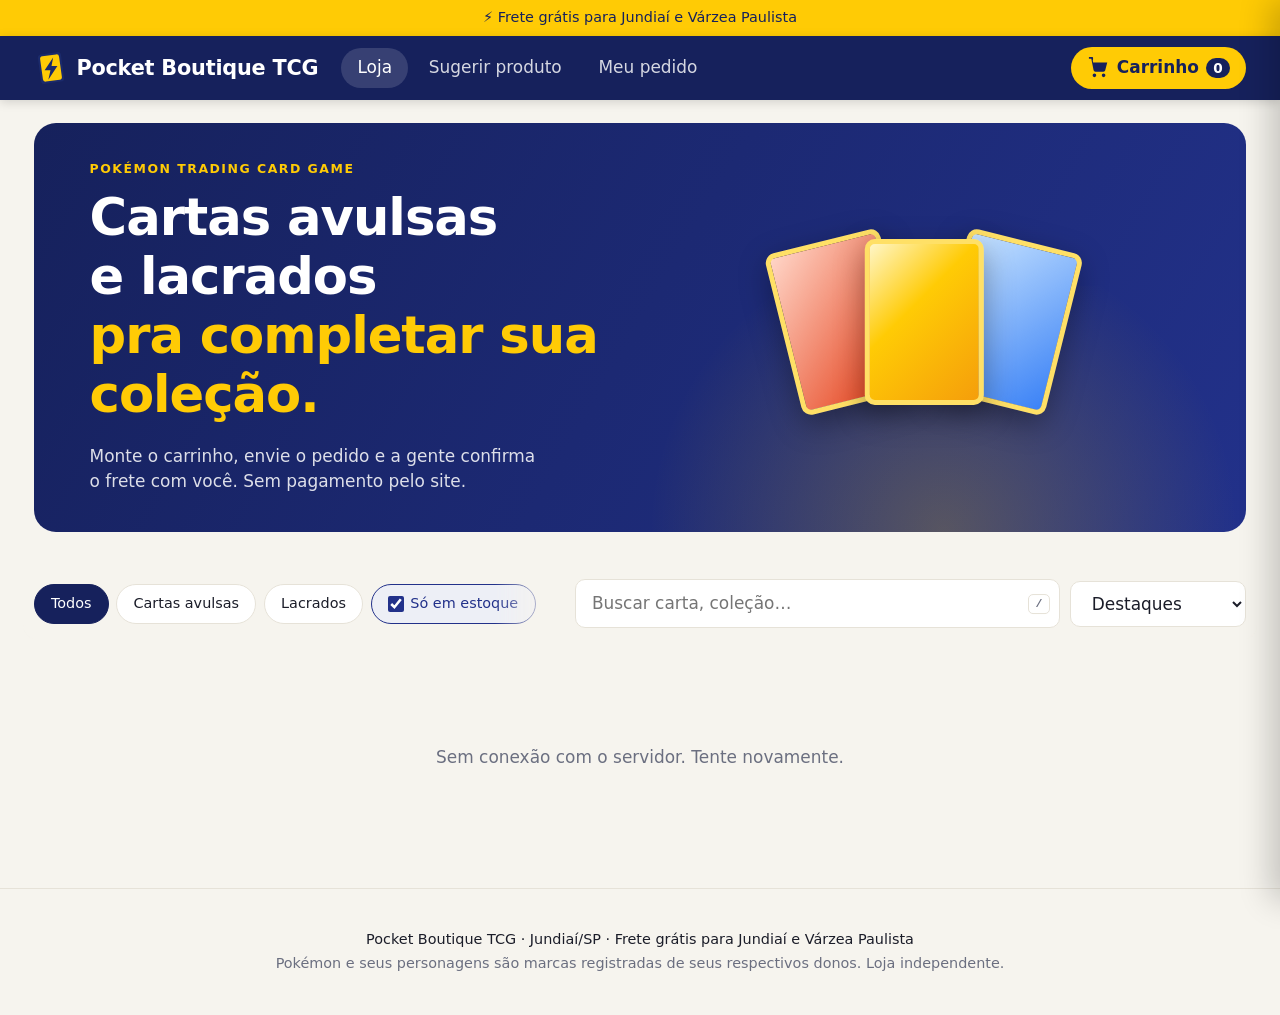
==== commit 107f0c55: "Layout fluido, navegação mobile e otimizações de desempenho - Escala fluida de tipografia e espaçame" ====
--- a/index.html
+++ b/index.html
@@ -4,18 +4,25 @@
   <meta charset="utf-8">
   <meta http-equiv="Content-Security-Policy" content="default-src 'self'; script-src 'self'; style-src 'self'; img-src 'self' https: data:; connect-src https://*.supabase.co https://viacep.com.br; base-uri 'none'; object-src 'none'; form-action 'self'">
   <meta name="referrer" content="strict-origin-when-cross-origin">
-  <meta name="viewport" content="width=device-width, initial-scale=1">
-  <title>Loja TCG</title>
+  <meta name="viewport" content="width=device-width, initial-scale=1, viewport-fit=cover">
+  <meta name="theme-color" content="#16215c">
+  <title>Pocket Boutique TCG — Pokémon TCG</title>
   <meta name="description" content="Cartas avulsas e produtos lacrados de Pokémon TCG. Frete grátis para Jundiaí e Várzea Paulista.">
   <link rel="icon" href="icon.svg" type="image/svg+xml">
+  <link rel="preconnect" href="https://gwigbteuyuaucjabajrk.supabase.co" crossorigin>
+  <link rel="dns-prefetch" href="https://gwigbteuyuaucjabajrk.supabase.co">
   <link rel="stylesheet" href="style.css">
+  <link rel="modulepreload" href="config.js">
+  <link rel="modulepreload" href="common.js">
+  <link rel="modulepreload" href="theme.js">
   <script type="module" src="app.js"></script>
 </head>
 <body data-page="loja">
+  <a class="skip-link" href="#conteudo">Pular para o conteúdo</a>
   <div class="ribbon" data-text="ribbon">⚡ Frete grátis para Jundiaí e Várzea Paulista</div>
 
   <header class="topbar">
-    <a href="#loja" class="brand"><img src="icon.svg" alt="" width="34" height="34" data-logo><span data-store-name>Loja TCG</span></a>
+    <a href="#loja" class="brand"><img src="icon.svg" alt="" width="34" height="34" data-logo><span data-store-name>Pocket Boutique TCG</span></a>
     <nav class="nav">
       <a href="#loja" data-nav="loja">Loja</a>
       <a href="#sugestoes" data-nav="sugestoes">Sugerir produto</a>
@@ -27,7 +34,7 @@
     </button>
   </header>
 
-  <main>
+  <main id="conteudo" tabindex="-1">
     <!-- LOJA -->
     <section id="view-loja" class="view">
       <div class="hero">
@@ -40,24 +47,25 @@
         <img class="hero-img" data-hero-image alt="" hidden>
       </div>
 
-      <div class="toolbar">
-        <div class="chips" role="tablist" aria-label="Filtrar por tipo">
+      <div class="toolbar sticky" id="filters">
+        <div class="chips scroll" role="tablist" aria-label="Filtrar por tipo">
           <button class="chip active" data-filter="todos" role="tab">Todos</button>
           <button class="chip" data-filter="avulsa" role="tab">Cartas avulsas</button>
           <button class="chip" data-filter="lacrado" role="tab">Lacrados</button>
+          <label class="chip chip-check"><input type="checkbox" id="inStock" checked> Só em estoque</label>
         </div>
         <div class="toolbar-right">
-          <input type="search" id="search" placeholder="Buscar carta, coleção…" aria-label="Buscar">
+          <div class="search-wrap"><input type="search" id="search" placeholder="Buscar carta, coleção…" aria-label="Buscar produtos" enterkeyhint="search" autocomplete="off"><kbd aria-hidden="true">/</kbd></div>
           <select id="sort" aria-label="Ordenar">
             <option value="destaque">Destaques</option>
             <option value="menor">Menor preço</option>
             <option value="maior">Maior preço</option>
             <option value="nome">Nome A–Z</option>
           </select>
-          <label class="check"><input type="checkbox" id="inStock" checked> Só em estoque</label>
         </div>
       </div>
-      <div id="grid" class="grid" aria-live="polite"></div>
+      <p class="result-count" id="resultCount" aria-live="polite"></p>
+      <div id="grid" class="grid" aria-busy="true"></div>
     </section>
 
     <!-- SUGESTÕES -->
@@ -88,9 +96,19 @@
   </main>
 
   <footer class="footer">
-    <p><span data-store-name>Loja TCG</span> · <span data-text="footer">Jundiaí/SP · Frete grátis para Jundiaí e Várzea Paulista</span></p>
+    <p><span data-store-name>Pocket Boutique TCG</span> · <span data-text="footer">Jundiaí/SP · Frete grátis para Jundiaí e Várzea Paulista</span></p>
     <p class="muted small">Pokémon e seus personagens são marcas registradas de seus respectivos donos. Loja independente.</p>
   </footer>
+
+
+  <!-- NAVEGAÇÃO INFERIOR (celular) -->
+  <nav class="bottom-nav" aria-label="Navegação principal">
+    <a href="#loja" data-nav="loja"><svg viewBox="0 0 24 24" fill="none" stroke="currentColor" stroke-width="2" stroke-linecap="round" stroke-linejoin="round" aria-hidden="true"><path d="M3 9.5 12 3l9 6.5V20a1 1 0 0 1-1 1h-5v-7H9v7H4a1 1 0 0 1-1-1z"/></svg>Loja</a>
+    <a href="#sugestoes" data-nav="sugestoes"><svg viewBox="0 0 24 24" fill="none" stroke="currentColor" stroke-width="2" stroke-linecap="round" stroke-linejoin="round" aria-hidden="true"><path d="M9 18h6M10 22h4M12 2a7 7 0 0 0-4 12.7V17h8v-2.3A7 7 0 0 0 12 2z"/></svg>Sugerir</a>
+    <a href="#pedido" data-nav="pedido"><svg viewBox="0 0 24 24" fill="none" stroke="currentColor" stroke-width="2" stroke-linecap="round" stroke-linejoin="round" aria-hidden="true"><path d="M21 8 12 3 3 8v8l9 5 9-5z"/><path d="m3 8 9 5 9-5M12 13v8"/></svg>Pedido</a>
+    <button type="button" id="openCartBottom" aria-label="Abrir carrinho"><svg viewBox="0 0 24 24" fill="none" stroke="currentColor" stroke-width="2" stroke-linecap="round" stroke-linejoin="round" aria-hidden="true"><circle cx="9" cy="20" r="1.5"/><circle cx="18" cy="20" r="1.5"/><path d="M2 3h3l2.6 12.2a2 2 0 0 0 2 1.6h8.2a2 2 0 0 0 2-1.5L22 7H6"/></svg>Carrinho<b id="cartCountBottom" hidden>0</b></button>
+  </nav>
+  <button type="button" class="to-top" id="toTop" aria-label="Voltar ao topo"><svg viewBox="0 0 24 24" width="22" height="22" fill="none" stroke="currentColor" stroke-width="2.5" stroke-linecap="round" stroke-linejoin="round" aria-hidden="true"><path d="m6 15 6-6 6 6"/></svg></button>
 
   <!-- CARRINHO -->
   <div class="drawer-backdrop" id="cartBackdrop" hidden></div>
--- a/style.css
+++ b/style.css
@@ -4,26 +4,52 @@
   --on-navy: #fff; --on-yellow: #16215c; --on-red: #fff; --soft: #efece3; --field: #fff;
   --radius: 14px; --shadow: 0 1px 2px rgba(22,33,92,.06), 0 6px 20px rgba(22,33,92,.07);
   --font: ui-sans-serif, system-ui, -apple-system, "Segoe UI", Roboto, "Helvetica Neue", Arial, sans-serif;
+
+  /* Escala fluida: cresce suavemente de ~360px até ~1440px de largura, sem saltos */
+  --step--2: clamp(.7rem, .67rem + .14vw, .78rem);
+  --step--1: clamp(.8rem, .76rem + .2vw, .9rem);
+  --step-0: clamp(.94rem, .89rem + .24vw, 1.06rem);
+  --step-1: clamp(1.06rem, .98rem + .4vw, 1.3rem);
+  --step-2: clamp(1.25rem, 1.08rem + .85vw, 1.8rem);
+  --step-3: clamp(1.5rem, 1.18rem + 1.6vw, 2.45rem);
+  --step-4: clamp(1.8rem, 1.3rem + 2.6vw, 3.2rem);
+  --space-3xs: clamp(.2rem, .18rem + .1vw, .28rem);
+  --space-2xs: clamp(.35rem, .3rem + .2vw, .5rem);
+  --space-xs: clamp(.5rem, .44rem + .3vw, .7rem);
+  --space-s: clamp(.75rem, .66rem + .45vw, 1.05rem);
+  --space-m: clamp(1rem, .86rem + .7vw, 1.5rem);
+  --space-l: clamp(1.4rem, 1.1rem + 1.5vw, 2.5rem);
+  --space-xl: clamp(2rem, 1.4rem + 3vw, 4rem);
+  --gutter: clamp(.9rem, .5rem + 2vw, 2.5rem);
+  --container: 1240px;
+  --grid-gap: clamp(.6rem, .4rem + 1vw, 1.25rem);
+  --header-h: 64px;
+  --bottom-nav-h: 0px;
+  --ease: cubic-bezier(.2, .8, .2, 1);
 }
 * { box-sizing: border-box; }
-html { -webkit-text-size-adjust: 100%; }
-body { margin: 0; font-family: var(--font); background: var(--bg); color: var(--ink); line-height: 1.45; }
-img { max-width: 100%; display: block; }
+html { -webkit-text-size-adjust: 100%; scroll-behavior: smooth; scroll-padding-top: calc(var(--header-h) + 4rem); }
+body { margin: 0; font-family: var(--font); font-size: var(--step-0); background: var(--bg); color: var(--ink); line-height: 1.5; text-rendering: optimizeLegibility; -webkit-font-smoothing: antialiased; padding-bottom: var(--bottom-nav-h); }
+img { max-width: 100%; height: auto; display: block; }
 a { color: var(--link, var(--navy-2)); }
-h1, h2, h3, h4 { line-height: 1.15; margin: 0 0 .4em; }
+h1, h2, h3, h4 { line-height: 1.15; margin: 0 0 .4em; text-wrap: balance; }
+h1 { font-size: var(--step-4); } h2 { font-size: var(--step-2); } h3 { font-size: var(--step-1); }
+p { text-wrap: pretty; }
 [hidden] { display: none !important; }
-.muted { color: var(--muted); } .small { font-size: .85rem; } .center { text-align: center; }
+.muted { color: var(--muted); } .small { font-size: var(--step--1); } .center { text-align: center; }
 
 /* ---------- Top */
-.ribbon { background: var(--yellow); color: var(--on-yellow); text-align: center; font-size: .9rem; padding: .45rem 1rem; }
-.topbar { position: sticky; top: 0; z-index: 20; display: flex; align-items: center; gap: 1.2rem; padding: .7rem clamp(1rem, 4vw, 2.5rem); background: var(--navy); color: var(--on-navy); box-shadow: 0 2px 10px rgba(0,0,0,.15); }
-.brand { display: flex; align-items: center; gap: .55rem; color: inherit; text-decoration: none; font-weight: 800; font-size: 1.15rem; letter-spacing: -.01em; }
-.nav { display: flex; gap: .3rem; flex: 1; overflow-x: auto; }
-.nav a, .nav button { color: inherit; opacity: .82; text-decoration: none; padding: .45rem .8rem; border-radius: 999px; font: inherit; font-size: .95rem; background: none; border: 0; cursor: pointer; white-space: nowrap; display: inline-flex; align-items: center; gap: .35rem; }
+.ribbon { background: var(--yellow); color: var(--on-yellow); text-align: center; font-size: var(--step--1); padding: var(--space-2xs) var(--gutter); }
+.topbar { position: sticky; top: 0; z-index: 30; display: flex; align-items: center; gap: var(--space-m); padding: var(--space-xs) var(--gutter); transition: transform .3s var(--ease), padding .25s var(--ease), box-shadow .25s; background: var(--navy); color: var(--on-navy); box-shadow: 0 2px 10px rgba(0,0,0,.15); }
+.brand { display: flex; align-items: center; gap: .55rem; color: inherit; text-decoration: none; font-weight: 800; font-size: var(--step-1); letter-spacing: -.01em; min-width: 0; }
+.brand span { overflow: hidden; text-overflow: ellipsis; white-space: nowrap; }
+.nav { display: flex; gap: var(--space-3xs); flex: 1; overflow-x: auto; scrollbar-width: none; }
+.nav::-webkit-scrollbar { display: none; }
+.nav a, .nav button { color: inherit; opacity: .82; text-decoration: none; padding: var(--space-2xs) var(--space-s); min-height: 40px; border-radius: 999px; font: inherit; font-size: var(--step-0); transition: background .2s, opacity .2s; background: none; border: 0; cursor: pointer; white-space: nowrap; display: inline-flex; align-items: center; gap: .35rem; }
 .nav a:hover, .nav button:hover { background: color-mix(in srgb, var(--on-navy) 8%, transparent); }
 .nav a.active, .nav button.active { background: color-mix(in srgb, var(--on-navy) 14%, transparent); opacity: 1; }
 .nav a:hover, .nav button:hover { opacity: 1; }
-.cart-btn { display: flex; align-items: center; gap: .45rem; background: var(--yellow); color: var(--on-yellow); border: 0; border-radius: 999px; padding: .5rem .95rem; font: inherit; font-weight: 700; cursor: pointer; }
+.cart-btn { display: flex; align-items: center; gap: .45rem; background: var(--yellow); color: var(--on-yellow); border: 0; border-radius: 999px; padding: var(--space-2xs) var(--space-s); min-height: 42px; font: inherit; font-weight: 700; cursor: pointer; flex: none; }
 .cart-btn b { background: var(--navy); color: var(--on-navy); border-radius: 999px; min-width: 1.5rem; padding: 0 .4rem; text-align: center; font-size: .85rem; }
 .cart-btn b.bump { animation: bump .35s; }
 @keyframes bump { 50% { transform: scale(1.4); } }
@@ -31,44 +57,44 @@
 .badge { background: var(--red); color: var(--on-red); border-radius: 999px; font-size: .72rem; padding: .05rem .45rem; }
 .badge.warn { background: var(--yellow); color: var(--on-yellow); }
 
-main { max-width: 1200px; margin: 0 auto; padding: 1.5rem clamp(1rem, 4vw, 2.5rem) 3rem; min-height: 60vh; }
-.view.narrow { max-width: 640px; margin: 0 auto; }
-.footer { text-align: center; padding: 2rem 1rem; border-top: 1px solid var(--line); color: var(--ink); }
+main { width: min(var(--container), 100% - 2 * var(--gutter)); margin-inline: auto; padding-block: var(--space-m) var(--space-xl); min-height: 60vh; }
+.view.narrow { max-width: 42rem; margin-inline: auto; }
+.footer { text-align: center; padding: var(--space-l) var(--gutter); font-size: var(--step--1); border-top: 1px solid var(--line); color: var(--ink); }
 .footer p { margin: .2rem 0; }
 
 /* ---------- Hero */
-.hero { display: grid; grid-template-columns: 1.4fr 1fr; gap: 2rem; align-items: center; background: linear-gradient(120deg, var(--navy) 0%, var(--navy-2) 100%); color: var(--on-navy); border-radius: 22px; padding: clamp(1.5rem, 4vw, 3rem); margin-bottom: 1.8rem; overflow: hidden; position: relative; }
-.hero::after { content: ""; position: absolute; inset: auto -10% -60% 40%; height: 120%; background: radial-gradient(circle, color-mix(in srgb, var(--yellow) 25%, transparent), transparent 60%); pointer-events: none; }
-.eyebrow { text-transform: uppercase; letter-spacing: .12em; font-size: .75rem; color: var(--yellow); font-weight: 700; margin: 0 0 .6rem; }
-.hero h1 { font-size: clamp(1.7rem, 4vw, 2.7rem); letter-spacing: -.02em; }
+.hero { display: grid; grid-template-columns: repeat(auto-fit, minmax(min(100%, 21rem), 1fr)); gap: var(--space-l); align-items: center; background: linear-gradient(120deg, var(--navy) 0%, var(--navy-2) 100%); color: var(--on-navy); border-radius: calc(var(--radius) + 8px); padding: var(--space-l) clamp(1.25rem, .5rem + 4vw, 3.5rem); margin-bottom: var(--space-l); isolation: isolate; overflow: hidden; position: relative; }
+.hero::after { content: ""; position: absolute; inset: auto -10% -60% 40%; height: 120%; background: radial-gradient(circle, color-mix(in srgb, var(--yellow) 25%, transparent), transparent 60%); pointer-events: none; z-index: -1; }
+.eyebrow { text-transform: uppercase; letter-spacing: .12em; font-size: var(--step--2); color: var(--yellow); font-weight: 700; margin: 0 0 .6rem; }
+.hero h1 { font-size: var(--step-4); letter-spacing: -.02em; }
 .hero h1 span { color: var(--yellow); }
 .hero h1 span.h-title { color: inherit; }
-.lead { color: inherit; opacity: .85; max-width: 36ch; margin: 0; }
-.hero-cards { position: relative; height: 190px; }
-.hero-cards i { position: absolute; width: 120px; height: 168px; border-radius: 10px; left: 50%; top: 10px; background: linear-gradient(135deg, #fff6c7, var(--yellow) 40%, #f59e0b); border: 5px solid #ffe066; box-shadow: 0 10px 30px rgba(0,0,0,.35); }
+.lead { color: inherit; opacity: .85; max-width: 42ch; margin: 0; font-size: var(--step-0); }
+.hero-cards { position: relative; height: clamp(110px, 4rem + 11vw, 200px); }
+.hero-cards i { position: absolute; width: clamp(70px, 2.2rem + 6.5vw, 126px); aspect-ratio: 5 / 7; border-radius: 10px; left: 50%; top: 6%; background: linear-gradient(135deg, #fff6c7, var(--yellow) 40%, #f59e0b); border: 5px solid #ffe066; box-shadow: 0 10px 30px rgba(0,0,0,.35); }
 .hero-cards i:nth-child(1) { transform: translateX(-120%) rotate(-14deg); background: linear-gradient(135deg, #ffd5c7, var(--red)); }
 .hero-cards i:nth-child(2) { transform: translateX(-50%) rotate(0); z-index: 1; }
 .hero-cards i:nth-child(3) { transform: translateX(20%) rotate(14deg); background: linear-gradient(135deg, #c7e3ff, #3b82f6); }
 
 /* ---------- Toolbar & chips */
-.toolbar { display: flex; flex-wrap: wrap; gap: .8rem; align-items: center; justify-content: space-between; margin-bottom: 1.2rem; }
+.toolbar { display: flex; flex-wrap: wrap; gap: var(--space-xs) var(--space-s); align-items: center; justify-content: space-between; margin-bottom: var(--space-m); }
 .toolbar h2 { margin: 0; }
-.toolbar-right { display: flex; gap: .6rem; flex-wrap: wrap; align-items: center; }
-.chips { display: flex; gap: .4rem; flex-wrap: wrap; }
-.chip { border: 1px solid var(--line); background: var(--card); padding: .45rem .9rem; border-radius: 999px; font: inherit; font-size: .9rem; cursor: pointer; color: var(--ink); }
+.toolbar-right { display: flex; gap: var(--space-xs); flex-wrap: wrap; align-items: center; flex: 1 1 26rem; justify-content: flex-end; }
+.chips { display: flex; gap: var(--space-2xs); flex-wrap: wrap; }
+.chip { border: 1px solid var(--line); background: var(--card); padding: var(--space-2xs) var(--space-s); min-height: 40px; border-radius: 999px; font: inherit; font-size: var(--step--1); cursor: pointer; color: var(--ink); white-space: nowrap; transition: background .2s, color .2s, border-color .2s; }
 .chip.active { background: var(--navy); color: var(--on-navy); border-color: var(--navy); }
-input, select, textarea { font: inherit; color: inherit; border: 1px solid var(--line); border-radius: 10px; padding: .6rem .75rem; background: var(--field); width: 100%; }
+input, select, textarea { font: inherit; color: inherit; border: 1px solid var(--line); border-radius: 10px; padding: var(--space-xs) var(--space-s); min-height: 44px; background: var(--field); width: 100%; font-size: max(16px, var(--step-0)); }
 input:focus, select:focus, textarea:focus { outline: 2px solid var(--yellow); outline-offset: 1px; border-color: var(--navy-2); }
-.toolbar-right input[type=search] { width: 230px; }
+.toolbar-right input[type=search] { flex: 1 1 14rem; width: auto; min-width: 0; }
 .toolbar-right select { width: auto; }
-.check { display: inline-flex; align-items: center; gap: .4rem; font-size: .9rem; white-space: nowrap; }
-.check input { width: auto; }
+.check { display: inline-flex; align-items: center; gap: var(--space-2xs); font-size: var(--step--1); white-space: nowrap; min-height: 40px; }
+.check input { width: auto; min-height: 0; accent-color: var(--navy-2); }
 
 /* ---------- Buttons */
-.btn { display: inline-flex; align-items: center; justify-content: center; gap: .4rem; border: 0; border-radius: 10px; padding: .7rem 1.1rem; font: inherit; font-weight: 700; cursor: pointer; text-decoration: none; transition: transform .1s, filter .15s; }
+.btn { display: inline-flex; align-items: center; justify-content: center; gap: .4rem; border: 0; border-radius: 10px; padding: var(--space-xs) var(--space-m); min-height: 44px; font: inherit; font-weight: 700; cursor: pointer; text-decoration: none; transition: transform .1s, filter .15s; touch-action: manipulation; }
 .btn:active { transform: translateY(1px); }
 .btn:disabled { opacity: .45; cursor: not-allowed; }
-.btn.sm { padding: .45rem .8rem; font-size: .88rem; }
+.btn.sm { padding: var(--space-2xs) var(--space-s); min-height: 38px; font-size: var(--step--1); }
 .btn.block { width: 100%; }
 .btn.primary { background: var(--red); color: var(--on-red); } .btn.primary:hover:not(:disabled) { filter: brightness(1.08); }
 .btn.success { background: var(--green); color: #fff; }
@@ -81,38 +107,38 @@
 .link.danger { color: var(--red); }
 
 /* ---------- Product grid */
-.grid { display: grid; grid-template-columns: repeat(auto-fill, minmax(215px, 1fr)); gap: 1.1rem; }
-.product { background: var(--card); border-radius: var(--radius); box-shadow: var(--shadow); overflow: hidden; display: flex; flex-direction: column; transition: transform .18s, box-shadow .18s; }
+.grid { display: grid; grid-template-columns: repeat(auto-fill, minmax(min(calc((100% - var(--grid-gap)) / 2), clamp(10.5rem, 8rem + 6vw, 14rem)), 1fr)); gap: var(--grid-gap); }
+.product { container-type: inline-size; background: var(--card); border-radius: var(--radius); box-shadow: var(--shadow); overflow: hidden; display: flex; flex-direction: column; transition: transform .25s var(--ease), box-shadow .25s; content-visibility: auto; contain-intrinsic-size: auto 380px; }
 .product:hover { transform: translateY(-3px); box-shadow: 0 10px 30px rgba(22,33,92,.14); }
 .product.out { opacity: .6; }
 .product-media { position: relative; border: 0; padding: 0; background: var(--soft); cursor: pointer; aspect-ratio: 5 / 6; overflow: hidden; }
 .product-media::after { content: ""; position: absolute; inset: 0; background: linear-gradient(115deg, transparent 30%, rgba(255,255,255,.45) 45%, transparent 60%); transform: translateX(-100%); transition: transform .7s; pointer-events: none; }
 .product:hover .product-media::after { transform: translateX(100%); }
-.thumb { width: 100%; height: 100%; object-fit: contain; padding: .6rem; }
+.thumb { width: 100%; height: 100%; object-fit: contain; padding: 4%; }
 .thumb-empty { display: grid; place-items: center; background: repeating-linear-gradient(45deg, var(--soft) 0 10px, color-mix(in srgb, var(--soft) 50%, var(--bg)) 10px 20px); }
 .thumb-empty span { font-weight: 800; letter-spacing: .15em; font-size: .7rem; color: var(--muted); border: 2px dashed var(--line); padding: .4rem .6rem; border-radius: 6px; }
 .tag { position: absolute; top: .6rem; left: .6rem; font-size: .7rem; font-weight: 800; text-transform: uppercase; letter-spacing: .06em; padding: .22rem .55rem; border-radius: 6px; background: var(--navy); color: var(--on-navy); }
 .tag.lacrado { background: var(--red); color: var(--on-red); }
 .tag.star { top: auto; bottom: .6rem; background: var(--yellow); color: var(--on-yellow); }
 .tag.inline { position: static; display: inline-block; }
-.product-body { padding: .85rem .95rem 1rem; display: flex; flex-direction: column; flex: 1; }
-.product-body h3 { font-size: 1rem; margin-bottom: .2rem; }
-.detail { color: var(--muted); font-size: .8rem; margin: 0 0 .8rem; min-height: 1.2em; }
+.product-body { padding: clamp(.6rem, 5cqi, 1rem); display: flex; flex-direction: column; flex: 1; }
+.product-body h3 { font-size: clamp(.9rem, .7rem + 3cqi, 1.08rem); margin-bottom: .2rem; display: -webkit-box; -webkit-line-clamp: 2; -webkit-box-orient: vertical; overflow: hidden; }
+.detail { color: var(--muted); font-size: clamp(.72rem, .6rem + 2cqi, .82rem); margin: 0 0 var(--space-xs); min-height: 1.2em; display: -webkit-box; -webkit-line-clamp: 2; -webkit-box-orient: vertical; overflow: hidden; }
 .product-foot { margin-top: auto; display: flex; align-items: flex-end; justify-content: space-between; gap: .5rem; }
-.price { font-size: 1.15rem; color: var(--price, var(--navy)); display: block; }
-.price.big { font-size: 1.7rem; font-weight: 800; margin: .6rem 0 .1rem; }
-.stock { color: var(--muted); font-size: .75rem; } .stock.low { color: var(--red); font-weight: 700; }
+.price { font-size: clamp(1rem, .8rem + 4cqi, 1.25rem); color: var(--price, var(--navy)); display: block; }
+.price.big { font-size: var(--step-3); font-weight: 800; margin: .6rem 0 .1rem; }
+.stock { color: var(--muted); font-size: var(--step--2); } .stock.low { color: var(--red); font-weight: 700; }
 .empty { color: var(--muted); text-align: center; padding: 2.5rem 1rem; grid-column: 1 / -1; }
 
 /* ---------- Cards & forms */
-.card { background: var(--card); border-radius: var(--radius); box-shadow: var(--shadow); padding: 1.3rem; }
+.card { background: var(--card); border-radius: var(--radius); box-shadow: var(--shadow); padding: var(--space-m); }
 .form { display: grid; gap: .9rem; }
-.form label { display: grid; gap: .3rem; font-size: .88rem; font-weight: 600; }
+.form label { display: grid; gap: var(--space-3xs); font-size: var(--step--1); font-weight: 600; }
 .form label small { font-weight: 400; color: var(--muted); }
 .form label.check { display: inline-flex; font-weight: 500; }
-.row-form { grid-template-columns: 1fr 1fr auto; align-items: end; }
-.grid-2 { display: grid; grid-template-columns: 1fr 1fr; gap: .8rem 1rem; }
-.span-2 { grid-column: span 2; }
+.row-form { grid-template-columns: repeat(auto-fit, minmax(min(100%, 10rem), 1fr)); align-items: end; }
+.grid-2 { display: grid; grid-template-columns: repeat(auto-fit, minmax(min(100%, 15rem), 1fr)); gap: var(--space-s) var(--space-m); }
+.span-2 { grid-column: 1 / -1; }
 .hp { position: absolute; left: -9999px; width: 1px; height: 1px; opacity: 0; }
 .notice { background: #fff8d6; border: 1px solid #f5e08a; color: #5b4a00; padding: .7rem .9rem; border-radius: 10px; font-size: .9rem; margin: 0; }
 .shipping-info { font-size: .92rem; color: var(--muted); }
@@ -142,14 +168,14 @@
 .stock-val.low { color: var(--red); }
 
 /* ---------- Dialogs */
-.dialog { border: 0; border-radius: 18px; padding: 1.3rem; width: min(560px, calc(100% - 1.5rem)); max-height: calc(100dvh - 2rem); box-shadow: 0 20px 60px rgba(0,0,0,.3); background: var(--bg); color: var(--ink); }
-.dialog.wide { width: min(760px, calc(100% - 1.5rem)); }
+.dialog { border: 0; border-radius: 18px; padding: var(--space-m); width: min(560px, 100% - 1.5rem); max-height: calc(100dvh - 2rem); overscroll-behavior: contain; box-shadow: 0 20px 60px rgba(0,0,0,.3); background: var(--bg); color: var(--ink); }
+.dialog.wide { width: min(760px, 100% - 1.5rem); }
 .dialog::backdrop { background: rgba(10,14,40,.55); }
 .dialog-actions { display: flex; justify-content: flex-end; gap: .6rem; }
-.pd { display: grid; grid-template-columns: 1fr 1.1fr; gap: 1.3rem; margin-top: .8rem; }
+.pd { display: grid; grid-template-columns: repeat(auto-fit, minmax(min(100%, 15rem), 1fr)); gap: var(--space-m); margin-top: var(--space-xs); }
 .pd-media { background: var(--soft); border-radius: 12px; aspect-ratio: 5 / 6; overflow: hidden; }
 .pd-img { width: 100%; height: 100%; object-fit: contain; padding: .8rem; }
-.pd-info h2 { font-size: 1.4rem; }
+.pd-info h2 { font-size: var(--step-2); }
 .specs { display: grid; grid-template-columns: auto 1fr; gap: .25rem .8rem; font-size: .9rem; margin: .6rem 0; }
 .specs dt { color: var(--muted); } .specs dd { margin: 0; font-weight: 600; }
 .pd-desc { font-size: .92rem; white-space: pre-line; }
@@ -173,7 +199,7 @@
 .order { display: grid; gap: .9rem; border-left: 5px solid #ddd; }
 .s-border-pendente { border-left-color: var(--yellow); } .s-border-confirmado { border-left-color: var(--green); }
 .s-border-enviado { border-left-color: #3b82f6; } .s-border-recusado, .s-border-cancelado { border-left-color: var(--red); opacity: .8; }
-.order-grid { display: grid; grid-template-columns: 1fr 1.2fr; gap: 1.4rem; }
+.order-grid { display: grid; grid-template-columns: repeat(auto-fit, minmax(min(100%, 18rem), 1fr)); gap: var(--space-m); }
 .order-customer p { margin: .15rem 0; font-size: .92rem; }
 .order-items-box { background: var(--soft); border: 1px solid var(--line); border-radius: 10px; padding: .8rem 1rem; }
 .inline-money { display: inline-flex; align-items: center; gap: .3rem; font-weight: 600; }
@@ -199,7 +225,7 @@
 .switch input:checked + span { background: var(--green); }
 .switch input:checked + span::before { transform: translateX(18px); }
 .switch input:focus-visible + span { outline: 2px solid var(--yellow); }
-.image-field { display: grid; grid-template-columns: 110px 1fr; gap: 1rem; align-items: center; }
+.image-field { display: grid; grid-template-columns: auto minmax(min(100%, 14rem), 1fr); gap: var(--space-s); align-items: center; }
 .image-preview { width: 110px; height: 132px; background: var(--soft); border-radius: 10px; display: grid; place-items: center; overflow: hidden; }
 .image-preview img { width: 100%; height: 100%; object-fit: contain; }
 .image-inputs { display: grid; gap: .6rem; }
@@ -218,26 +244,9 @@
 .toast-err { background: #b91c1c; } .toast-warn { background: #a16207; }
 .toast.out { opacity: 0; transform: translateY(8px); }
 
-/* ---------- Responsivo */
-@media (max-width: 800px) {
-  .hero { grid-template-columns: 1fr; } .hero-cards { display: none; }
-  .order-grid, .pd { grid-template-columns: 1fr; }
-  .topbar { flex-wrap: wrap; gap: .6rem; }
-  .topbar .nav { order: 3; flex-basis: 100%; }
-  .cart-btn, .who { margin-left: auto; }
-  .cart-btn span { display: none; }
-}
-@media (max-width: 560px) {
-  .grid { grid-template-columns: repeat(2, 1fr); gap: .7rem; }
-  .product-foot { flex-direction: column; align-items: stretch; }
-  .grid-2, .row-form { grid-template-columns: 1fr; } .span-2 { grid-column: auto; }
-  .toolbar-right, .toolbar-right input[type=search] { width: 100%; }
-  .image-field { grid-template-columns: 1fr; }
-}
-
 /* ---------- Tema: logo, imagem de destaque, modo escuro */
-.brand img.custom-logo { width: auto; max-width: 180px; height: 38px; object-fit: contain; }
-.hero-img { max-height: 240px; width: 100%; object-fit: contain; position: relative; z-index: 1; }
+.brand img.custom-logo { width: auto; max-width: clamp(110px, 20vw, 190px); height: clamp(30px, 1.6rem + .6vw, 40px); object-fit: contain; }
+.hero-img { max-height: clamp(160px, 8rem + 10vw, 280px); width: 100%; object-fit: contain; position: relative; z-index: 1; }
 .dialog { background: var(--bg); }
 .theme-dark .notice { background: color-mix(in srgb, var(--yellow) 14%, var(--card)); border-color: color-mix(in srgb, var(--yellow) 30%, var(--card)); color: var(--ink); }
 .theme-dark .shipping-info.free { background: color-mix(in srgb, #22c55e 18%, var(--card)); color: #86efac; }
@@ -275,4 +284,115 @@
 .dirty-dot { display: inline-block; width: 8px; height: 8px; border-radius: 50%; background: var(--red); margin-right: .3rem; }
 @media (max-width: 1000px) { .appearance { grid-template-columns: 1fr; } .preview-pane { position: static; } .preview-frame { height: 640px; } }
 .field-label { font-size: .88rem; font-weight: 600; margin: 0 0 .35rem; }
-@media (max-width: 560px) { .brand img.custom-logo { max-width: 120px; height: 32px; } .brand { font-size: 1rem; } }
+
+/* =====================================================================
+   NAVEGAÇÃO, MICROINTERAÇÕES E ACESSIBILIDADE
+   ===================================================================== */
+.skip-link { position: absolute; left: var(--space-s); top: -100px; z-index: 100; background: var(--yellow); color: var(--on-yellow); padding: var(--space-xs) var(--space-s); border-radius: 8px; font-weight: 700; }
+.skip-link:focus { top: var(--space-s); }
+:focus-visible { outline: 3px solid color-mix(in srgb, var(--yellow) 75%, var(--navy-2)); outline-offset: 2px; }
+input:focus-visible, select:focus-visible, textarea:focus-visible { outline-offset: 1px; }
+
+/* Cabeçalho: encolhe ao rolar e se esconde ao descer (volta ao subir) */
+.topbar.scrolled { padding-block: var(--space-2xs); box-shadow: 0 6px 24px rgba(0,0,0,.18); }
+html.nav-hidden .topbar { transform: translateY(-110%); }
+
+/* Filtros fixos logo abaixo do cabeçalho */
+.toolbar.sticky { position: sticky; top: calc(var(--header-h) - 1px); z-index: 20; margin-inline: calc(-1 * var(--space-xs)); padding: var(--space-xs); border-radius: 0 0 var(--radius) var(--radius);
+  background: color-mix(in srgb, var(--bg) 86%, transparent); backdrop-filter: saturate(1.4) blur(10px); -webkit-backdrop-filter: saturate(1.4) blur(10px); transition: top .3s var(--ease), box-shadow .2s; }
+html.nav-hidden .toolbar.sticky { top: 0; }
+.toolbar.sticky.stuck { box-shadow: 0 8px 18px -12px rgba(0,0,0,.35); }
+.toolbar .chips.scroll { flex-wrap: nowrap; overflow-x: auto; scroll-snap-type: x proximity; scrollbar-width: none; mask-image: linear-gradient(90deg, #000 88%, transparent); padding-right: var(--space-m); }
+.toolbar .chips.scroll::-webkit-scrollbar { display: none; }
+.toolbar .chips.scroll .chip { scroll-snap-align: start; }
+.result-count { font-size: var(--step--1); color: var(--muted); margin: calc(-1 * var(--space-xs)) 0 var(--space-s); min-height: 1.4em; }
+.search-wrap { position: relative; flex: 1 1 14rem; display: flex; min-width: 0; }
+.search-wrap input { padding-right: 2.4rem; }
+.search-wrap kbd { position: absolute; right: .6rem; top: 50%; transform: translateY(-50%); font: 600 .72rem/1 ui-monospace, monospace; padding: .2rem .4rem; border: 1px solid var(--line); border-radius: 5px; color: var(--muted); pointer-events: none; }
+.search-wrap input:focus + kbd, .search-wrap input:not(:placeholder-shown) + kbd { display: none; }
+
+/* Card: rodapé empilha quando o PRÓPRIO card fica estreito (container query) */
+@container (max-width: 13rem) {
+  .product-foot { flex-direction: column; align-items: stretch; gap: var(--space-2xs); }
+  .product-foot .btn { width: 100%; }
+}
+.product:hover, .product:focus-within { transform: translateY(-3px); box-shadow: 0 12px 30px rgba(22,33,92,.16); }
+.product img.thumb { transition: transform .4s var(--ease), opacity .3s; }
+.product:hover img.thumb { transform: scale(1.04); }
+img.thumb[data-loading] { opacity: 0; }
+
+/* Esqueleto enquanto carrega (sem "pulos" de layout) */
+.skeleton { pointer-events: none; }
+.skeleton .product-media, .skeleton .sk-line { background: linear-gradient(90deg, var(--soft) 25%, color-mix(in srgb, var(--soft) 40%, var(--card)) 50%, var(--soft) 75%); background-size: 200% 100%; animation: shimmer 1.3s infinite linear; }
+.sk-line { height: .85em; border-radius: 6px; margin-bottom: .55em; }
+.sk-line.w60 { width: 60%; } .sk-line.w40 { width: 40%; } .sk-line.w80 { width: 80%; }
+@keyframes shimmer { to { background-position: -200% 0; } }
+
+/* Barra de navegação inferior (celular) */
+.bottom-nav { display: none; }
+@media (max-width: 47.99rem) {
+  :root { --bottom-nav-h: calc(62px + env(safe-area-inset-bottom)); }
+  body[data-page="loja"] .topbar .nav, body[data-page="loja"] .cart-btn { display: none; }
+  body[data-page="loja"] .topbar { justify-content: center; }
+  .bottom-nav { display: grid; grid-template-columns: repeat(4, 1fr); position: fixed; inset: auto 0 0 0; z-index: 35; height: var(--bottom-nav-h);
+    padding-bottom: env(safe-area-inset-bottom); background: color-mix(in srgb, var(--card) 92%, transparent); backdrop-filter: blur(12px); -webkit-backdrop-filter: blur(12px);
+    border-top: 1px solid var(--line); box-shadow: 0 -6px 20px rgba(0,0,0,.08); }
+  .bottom-nav a, .bottom-nav button { display: grid; place-items: center; align-content: center; gap: 2px; color: var(--muted); text-decoration: none; font: 600 var(--step--2)/1.1 var(--font); background: none; border: 0; cursor: pointer; position: relative; -webkit-tap-highlight-color: transparent; }
+  .bottom-nav svg { width: 24px; height: 24px; transition: transform .2s var(--ease); }
+  .bottom-nav .active { color: var(--navy-2); }
+  .theme-dark .bottom-nav .active { color: var(--yellow); }
+  .bottom-nav .active svg { transform: translateY(-2px); }
+  .bottom-nav .active::before { content: ""; position: absolute; top: 0; width: 28px; height: 3px; border-radius: 0 0 3px 3px; background: currentColor; }
+  .bottom-nav b { position: absolute; top: 6px; left: calc(50% + 6px); min-width: 18px; height: 18px; padding: 0 5px; border-radius: 999px; background: var(--red); color: var(--on-red); font-size: .68rem; display: grid; place-items: center; }
+  .bottom-nav b.bump { animation: bump .35s; }
+  .toasts { bottom: calc(var(--bottom-nav-h) + .8rem); }
+  /* Diálogos viram "folhas" que sobem de baixo — mais naturais no polegar */
+  .dialog, .dialog.wide { width: 100%; max-width: 100%; margin: auto 0 0; border-radius: 20px 20px 0 0; max-height: 92dvh; padding-bottom: calc(var(--space-m) + env(safe-area-inset-bottom)); }
+  .dialog[open] { animation: sheet-up .3s var(--ease); }
+  .drawer { width: 100%; }
+}
+@keyframes sheet-up { from { transform: translateY(40px); opacity: .4; } }
+
+/* Botão voltar ao topo */
+.to-top { position: fixed; right: var(--gutter); bottom: calc(var(--bottom-nav-h) + var(--space-m)); z-index: 25; width: 46px; height: 46px; border-radius: 50%; border: 0;
+  background: var(--navy); color: var(--on-navy); box-shadow: 0 8px 20px rgba(0,0,0,.25); cursor: pointer; display: grid; place-items: center;
+  opacity: 0; transform: translateY(12px) scale(.9); pointer-events: none; transition: opacity .25s, transform .25s var(--ease); }
+.to-top.show { opacity: 1; transform: none; pointer-events: auto; }
+
+/* Troca de seção suave (View Transitions) */
+::view-transition-old(root), ::view-transition-new(root) { animation-duration: .22s; }
+.view:not([hidden]) { animation: view-in .3s var(--ease); }
+@keyframes view-in { from { opacity: 0; transform: translateY(6px); } }
+
+/* Painel em telas pequenas */
+@media (max-width: 47.99rem) {
+  .admin .topbar { flex-wrap: wrap; }
+  .admin .topbar .nav { order: 3; flex-basis: 100%; }
+  .admin .who { margin-left: auto; }
+  .table th:nth-child(3), .table td:nth-child(3) { display: none; }
+}
+
+/* Quem prefere menos movimento */
+@media (prefers-reduced-motion: reduce) {
+  *, *::before, *::after { animation-duration: .01ms !important; animation-iteration-count: 1 !important; transition-duration: .01ms !important; scroll-behavior: auto !important; }
+}
+/* reserva espaço enquanto os produtos carregam (evita o rodapé "pular") */
+.grid[aria-busy="true"] { min-height: 110vh; }
+
+/* "Só em estoque" com cara de chip, ao lado dos filtros */
+.chip-check { display: inline-flex; align-items: center; gap: .4rem; cursor: pointer; }
+.chip-check input { width: 1rem; height: 1rem; min-height: 0; margin: 0; accent-color: var(--navy-2); }
+.chip-check:has(input:checked) { border-color: var(--navy-2); color: var(--navy-2); background: color-mix(in srgb, var(--navy-2) 8%, var(--card)); }
+.theme-dark .chip-check:has(input:checked) { color: var(--yellow); border-color: var(--yellow); }
+.toolbar-right select { flex: 0 1 11rem; min-width: 7.5rem; }
+.toolbar-right { flex-wrap: nowrap; }
+.toolbar > * { min-width: 0; }
+.toolbar-right { flex: 1 1 22rem; min-width: 0; }
+.search-wrap { flex: 1 1 10rem; }
+.search-wrap input, .toolbar-right input[type=search] { width: 100%; min-width: 0; flex: 1 1 auto; }
+.toolbar-right select { flex: 0 0 auto; width: clamp(7.5rem, 5rem + 8vw, 11rem); min-width: 0; }
+html, body { overflow-x: clip; }
+@media (hover: none) { .search-wrap kbd { display: none; } .search-wrap input { padding-right: var(--space-s); } }
+.toolbar-right select { padding-right: 1.6rem; text-overflow: ellipsis; }
+.table td:nth-child(2) small { display: -webkit-box; -webkit-line-clamp: 2; -webkit-box-orient: vertical; overflow: hidden; max-width: 34ch; }
+.table td:nth-child(2) { min-width: 9rem; }
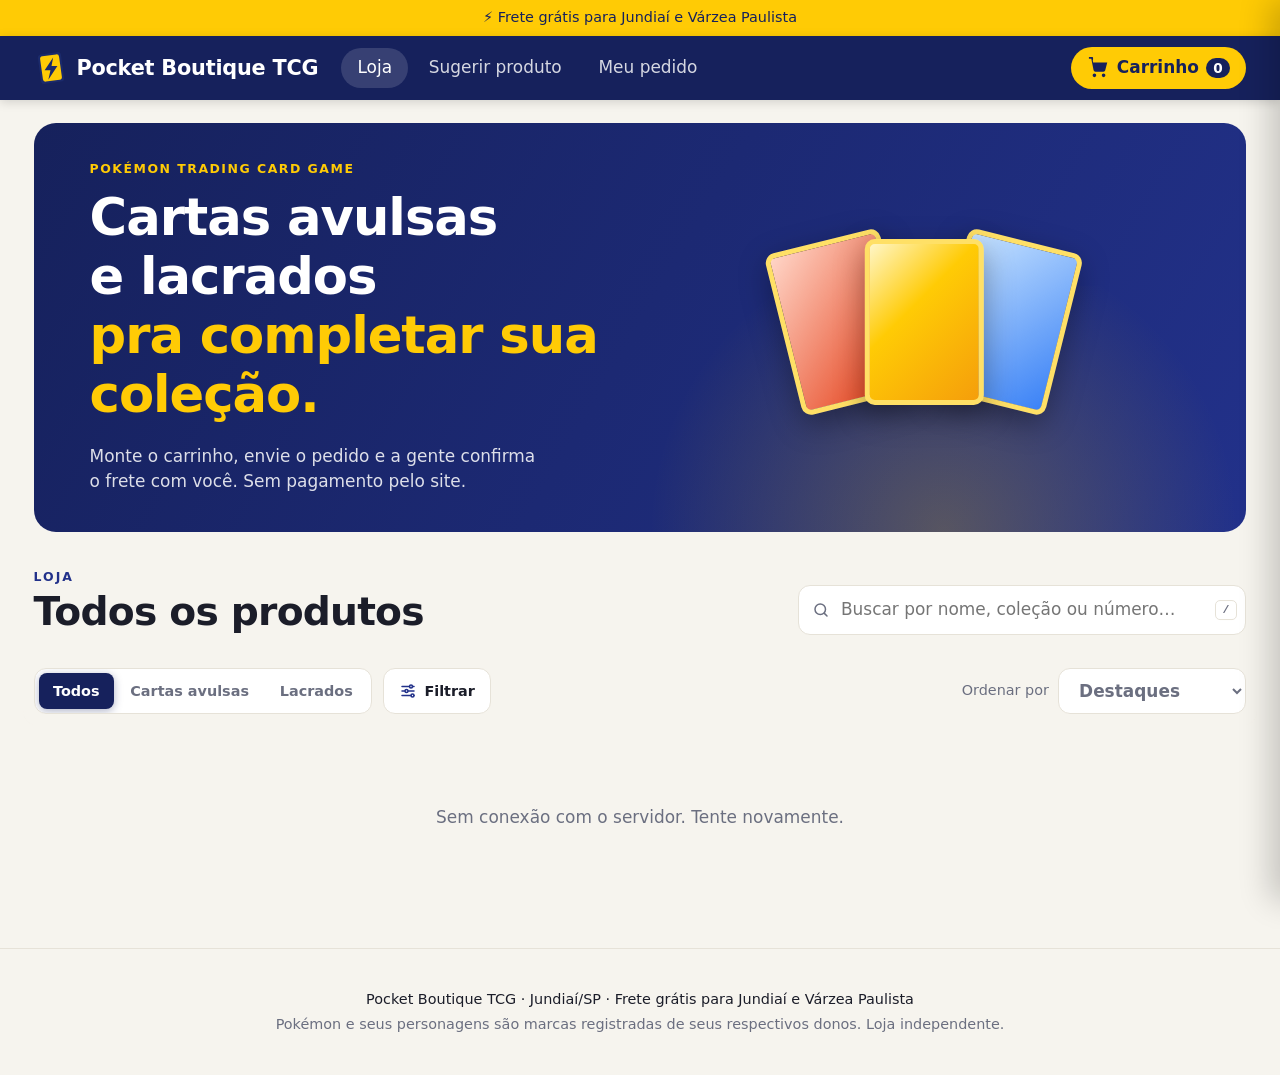
==== commit 1d3960e4: "Nova disposição da vitrine com filtros - Cabeçalho da seção (título dinâmico + busca), barra com tip" ====
--- a/index.html
+++ b/index.html
@@ -47,24 +47,41 @@
         <img class="hero-img" data-hero-image alt="" hidden>
       </div>
 
-      <div class="toolbar sticky" id="filters">
-        <div class="chips scroll" role="tablist" aria-label="Filtrar por tipo">
-          <button class="chip active" data-filter="todos" role="tab">Todos</button>
-          <button class="chip" data-filter="avulsa" role="tab">Cartas avulsas</button>
-          <button class="chip" data-filter="lacrado" role="tab">Lacrados</button>
-          <label class="chip chip-check"><input type="checkbox" id="inStock" checked> Só em estoque</label>
+      <div class="shop-head">
+        <div>
+          <p class="shop-eyebrow">Loja</p>
+          <h2 class="shop-title" id="shopTitle">Todos os produtos</h2>
         </div>
-        <div class="toolbar-right">
-          <div class="search-wrap"><input type="search" id="search" placeholder="Buscar carta, coleção…" aria-label="Buscar produtos" enterkeyhint="search" autocomplete="off"><kbd aria-hidden="true">/</kbd></div>
-          <select id="sort" aria-label="Ordenar">
+        <div class="search-wrap shop-search">
+          <svg class="search-ico" viewBox="0 0 24 24" fill="none" stroke="currentColor" stroke-width="2" stroke-linecap="round" aria-hidden="true"><circle cx="11" cy="11" r="7"/><path d="m20 20-3.5-3.5"/></svg>
+          <input type="search" id="search" placeholder="Buscar por nome, coleção ou número…" aria-label="Buscar produtos" enterkeyhint="search" autocomplete="off"><kbd aria-hidden="true">/</kbd>
+        </div>
+      </div>
+
+      <div class="toolbar sticky shop-bar" id="filters">
+        <div class="bar-left">
+          <div class="segmented" role="tablist" aria-label="Tipo de produto">
+            <button class="seg active" data-filter="todos" role="tab" aria-selected="true">Todos</button>
+            <button class="seg" data-filter="avulsa" role="tab" aria-selected="false">Cartas avulsas</button>
+            <button class="seg" data-filter="lacrado" role="tab" aria-selected="false">Lacrados</button>
+          </div>
+          <button type="button" class="filter-btn" id="openFilters" aria-haspopup="dialog">
+            <svg viewBox="0 0 24 24" fill="none" stroke="currentColor" stroke-width="2" stroke-linecap="round" aria-hidden="true"><path d="M4 6h10M18 6h2M4 12h4M12 12h8M4 18h12M20 18h0"/><circle cx="16" cy="6" r="2"/><circle cx="10" cy="12" r="2"/><circle cx="18" cy="18" r="2"/></svg>
+            Filtrar<b id="filterCount" hidden></b>
+          </button>
+        </div>
+        <p class="result-count" id="resultCount" aria-live="polite"></p>
+        <label class="sort-wrap"><span>Ordenar por</span>
+          <select id="sort">
             <option value="destaque">Destaques</option>
+            <option value="recentes">Mais recentes</option>
             <option value="menor">Menor preço</option>
             <option value="maior">Maior preço</option>
             <option value="nome">Nome A–Z</option>
           </select>
-        </div>
+        </label>
       </div>
-      <p class="result-count" id="resultCount" aria-live="polite"></p>
+      <div class="active-filters" id="activeFilters" hidden></div>
       <div id="grid" class="grid" aria-busy="true"></div>
     </section>
 
@@ -122,6 +139,22 @@
     </div>
   </aside>
 
+
+  <!-- FILTROS -->
+  <dialog id="filterDialog" class="dialog filter-dialog" aria-labelledby="filterTitle">
+    <form id="filterForm" method="dialog">
+      <div class="dialog-head">
+        <h2 id="filterTitle"><svg viewBox="0 0 24 24" width="20" height="20" fill="none" stroke="currentColor" stroke-width="2" stroke-linecap="round" aria-hidden="true"><path d="M4 6h10M18 6h2M4 12h4M12 12h8M4 18h12"/><circle cx="16" cy="6" r="2"/><circle cx="10" cy="12" r="2"/><circle cx="18" cy="18" r="2"/></svg> Filtrar</h2>
+        <button type="button" class="icon-btn" data-close aria-label="Fechar">✕</button>
+      </div>
+      <div id="filterBody" class="filter-body"></div>
+      <div class="dialog-actions">
+        <button type="button" class="btn ghost" id="clearFilters">Limpar</button>
+        <button class="btn primary" id="applyFilters">Aplicar</button>
+      </div>
+    </form>
+  </dialog>
+
   <!-- DETALHE -->
   <dialog id="productDialog" class="dialog"></dialog>
 
--- a/style.css
+++ b/style.css
@@ -396,3 +396,112 @@
 .toolbar-right select { padding-right: 1.6rem; text-overflow: ellipsis; }
 .table td:nth-child(2) small { display: -webkit-box; -webkit-line-clamp: 2; -webkit-box-orient: vertical; overflow: hidden; max-width: 34ch; }
 .table td:nth-child(2) { min-width: 9rem; }
+
+/* ---------- Lupa na imagem do produto */
+.pd-media.zoomable { position: relative; overflow: visible; cursor: zoom-in; touch-action: none; user-select: none; -webkit-user-select: none; }
+.pd-media.zoomable .pd-img { border-radius: inherit; -webkit-user-drag: none; }
+.pd-media.zooming { cursor: none; }
+.zoom-lens { position: fixed; left: 0; top: 0; z-index: 50; width: clamp(198px, 9.9rem + 10.8vw, 324px); aspect-ratio: 1; border-radius: 50%; pointer-events: none;
+  border: 3px solid #fff; background-color: var(--card); background-repeat: no-repeat;
+  box-shadow: 0 0 0 1px rgba(0,0,0,.18), 0 14px 34px rgba(0,0,0,.38), inset 0 0 18px rgba(0,0,0,.12);
+  opacity: 0; transform: translate(-50%, -50%) scale(.55); transition: opacity .15s, transform .18s var(--ease); }
+.zoom-lens.on { opacity: 1; transform: translate(-50%, -50%) scale(1); }
+.zoom-hint { position: absolute; left: 50%; bottom: .6rem; transform: translateX(-50%); white-space: nowrap; pointer-events: none;
+  font-size: var(--step--2); font-weight: 600; color: #fff; background: rgba(0,0,0,.62); padding: .28rem .7rem; border-radius: 999px; transition: opacity .2s; }
+.pd-media.zooming .zoom-hint { opacity: 0; }
+
+/* =====================================================================
+   VITRINE: cabeçalho, barra de controle, filtros e novo card
+   ===================================================================== */
+.shop-head { display: flex; flex-wrap: wrap; align-items: flex-end; justify-content: space-between; gap: var(--space-s) var(--space-l); margin: var(--space-l) 0 var(--space-m); }
+.shop-eyebrow { margin: 0 0 .15rem; font-size: var(--step--2); font-weight: 800; letter-spacing: .16em; text-transform: uppercase; color: var(--link, var(--navy-2)); }
+.shop-title { margin: 0; font-size: var(--step-3); letter-spacing: -.02em; }
+.shop-search { flex: 1 1 18rem; max-width: 28rem; }
+.search-ico { position: absolute; left: .85rem; top: 50%; width: 18px; height: 18px; transform: translateY(-50%); color: var(--muted); pointer-events: none; }
+.shop-search input { padding-left: 2.6rem; border-radius: 12px; background: var(--card); }
+
+.toolbar.shop-bar { display: grid; grid-template-columns: 1fr auto 1fr; align-items: center; gap: var(--space-xs) var(--space-s); flex-wrap: nowrap; }
+.bar-left { display: flex; align-items: center; gap: var(--space-xs); min-width: 0; }
+.segmented { display: inline-flex; gap: 2px; padding: 4px; background: var(--card); border: 1px solid var(--line); border-radius: 12px; overflow-x: auto; scrollbar-width: none; min-width: 0; }
+.segmented::-webkit-scrollbar { display: none; }
+.seg { border: 0; background: none; color: var(--muted); font: 700 var(--step--1)/1 var(--font); padding: .55rem .9rem; border-radius: 8px; white-space: nowrap; cursor: pointer; min-height: 36px; transition: background .2s, color .2s; }
+.seg:hover { color: var(--ink); }
+.seg.active { background: var(--navy); color: var(--on-navy); box-shadow: 0 2px 8px color-mix(in srgb, var(--navy) 35%, transparent); }
+.filter-btn { display: inline-flex; align-items: center; gap: .45rem; flex: none; min-height: 46px; padding: .5rem .95rem; border: 1px solid var(--line); border-radius: 12px; background: var(--card); color: var(--ink); font: 700 var(--step--1)/1 var(--font); cursor: pointer; transition: border-color .2s; }
+.filter-btn svg { width: 18px; height: 18px; color: var(--link, var(--navy-2)); }
+.filter-btn:hover, .filter-btn.on { border-color: var(--navy-2); }
+.filter-btn b { min-width: 20px; height: 20px; padding: 0 6px; border-radius: 999px; background: var(--red); color: var(--on-red); font-size: .72rem; display: grid; place-items: center; }
+.shop-bar .result-count { margin: 0; text-align: center; white-space: nowrap; }
+.shop-bar .result-count b { color: var(--ink); }
+.sort-wrap { justify-self: end; display: inline-flex; align-items: center; gap: .55rem; font-size: var(--step--1); color: var(--muted); white-space: nowrap; }
+.sort-wrap select { width: auto; min-width: 10.5rem; border-radius: 12px; background: var(--card); font-weight: 600; }
+.active-filters { display: flex; flex-wrap: wrap; align-items: center; gap: .45rem; margin: 0 0 var(--space-s); }
+.a-pill { display: inline-flex; align-items: center; gap: .45rem; padding: .3rem .75rem; border: 1px solid var(--navy-2); border-radius: 999px; background: color-mix(in srgb, var(--navy-2) 9%, var(--card)); color: var(--link, var(--navy-2)); font: 600 var(--step--1)/1.2 var(--font); cursor: pointer; }
+.a-pill span { font-size: .7rem; opacity: .7; }
+.a-pill:hover span { opacity: 1; }
+@media (max-width: 47.99rem) {
+  .toolbar.shop-bar { grid-template-columns: 1fr auto; }
+  .bar-left { grid-column: 1 / -1; }
+  .segmented { flex: 1; }
+  .seg { flex: 1; padding-inline: .6rem; }
+  .shop-bar .result-count { text-align: left; }
+  .sort-wrap span { display: none; }
+  .sort-wrap select { min-width: 0; width: 9.5rem; min-height: 40px; }
+  .shop-search { max-width: none; }
+}
+
+/* Janela de filtros */
+.filter-dialog { width: min(600px, 100% - 1.5rem); }
+.filter-dialog .dialog-head h2 { display: flex; align-items: center; gap: .5rem; font-size: var(--step-1); }
+.filter-dialog .dialog-head h2 svg { color: var(--link, var(--navy-2)); }
+.filter-body { display: grid; gap: var(--space-m); margin: var(--space-s) 0 var(--space-m); }
+.f-group { border: 0; padding: 0; margin: 0; min-width: 0; display: grid; gap: .6rem; }
+.f-group legend { padding: 0; margin-bottom: .55rem; font-size: var(--step--2); font-weight: 800; letter-spacing: .12em; text-transform: uppercase; color: var(--muted); }
+.f-chips { display: flex; flex-wrap: wrap; gap: .45rem; }
+.f-chip { display: inline-flex; align-items: center; gap: .4rem; min-height: 38px; padding: .4rem .85rem; border: 1px solid var(--line); border-radius: 999px; background: var(--card); color: var(--ink); font: 600 var(--step--1)/1.1 var(--font); cursor: pointer; transition: background .15s, border-color .15s, color .15s; }
+.f-chip:hover { border-color: var(--navy-2); }
+.f-chip .f-pre { font-size: .64rem; font-weight: 800; opacity: .7; }
+.f-chip .f-n { font-size: .72rem; font-weight: 600; color: var(--muted); }
+.f-chip.on { background: var(--navy); border-color: var(--navy); color: var(--on-navy); }
+.f-chip.on .f-n { color: inherit; opacity: .75; }
+.f-range-sum { margin: 0; font-weight: 700; color: var(--link, var(--navy-2)); }
+.range2 { position: relative; height: 30px; }
+.range2-track { position: absolute; left: 11px; right: 11px; top: 50%; height: 6px; transform: translateY(-50%); border-radius: 99px; background: var(--line); }
+.range2-track i { position: absolute; top: 0; bottom: 0; border-radius: inherit; background: var(--navy-2); }
+.range2 input[type=range] { position: absolute; inset: 0; width: 100%; height: 30px; min-height: 0; margin: 0; padding: 0; border: 0; background: none; outline: none; pointer-events: none; -webkit-appearance: none; appearance: none; }
+.range2 input[type=range]::-webkit-slider-runnable-track { background: none; }
+.range2 input[type=range]::-moz-range-track { background: none; }
+.range2 input[type=range]::-webkit-slider-thumb { -webkit-appearance: none; pointer-events: auto; width: 22px; height: 22px; border-radius: 50%; background: #fff; border: 3px solid var(--navy-2); box-shadow: 0 2px 6px rgba(0,0,0,.25); cursor: grab; }
+.range2 input[type=range]::-moz-range-thumb { pointer-events: auto; width: 16px; height: 16px; border-radius: 50%; background: #fff; border: 3px solid var(--navy-2); box-shadow: 0 2px 6px rgba(0,0,0,.25); cursor: grab; }
+.range2 input[type=range]:focus-visible::-webkit-slider-thumb { outline: 3px solid var(--yellow); outline-offset: 2px; }
+.f-range-labels { display: flex; justify-content: space-between; font-size: var(--step--1); color: var(--muted); }
+.f-range-labels b { color: var(--ink); }
+.f-switch { display: flex; align-items: center; gap: .7rem; font-size: var(--step--1); font-weight: 600; cursor: pointer; }
+.f-switch input { position: absolute; opacity: 0; width: 1px; height: 1px; }
+.f-switch-ui { position: relative; flex: none; width: 44px; height: 26px; border-radius: 99px; background: var(--line); transition: background .2s; }
+.f-switch-ui::before { content: ""; position: absolute; top: 3px; left: 3px; width: 20px; height: 20px; border-radius: 50%; background: #fff; box-shadow: 0 1px 3px rgba(0,0,0,.3); transition: transform .2s var(--ease); }
+.f-switch input:checked + .f-switch-ui { background: var(--green); }
+.f-switch input:checked + .f-switch-ui::before { transform: translateX(18px); }
+.f-switch input:focus-visible + .f-switch-ui { outline: 3px solid var(--yellow); outline-offset: 2px; }
+.filter-dialog .dialog-actions { justify-content: space-between; }
+
+/* Novo card de produto */
+.product-media { aspect-ratio: 63 / 88; }
+.product .thumb { padding: 5%; }
+.tag.star { top: .6rem; bottom: auto; left: auto; right: .6rem; padding: .22rem .45rem; }
+.pill-badge { position: absolute; bottom: .55rem; display: inline-flex; align-items: center; gap: .3rem; padding: .32rem .5rem; border-radius: 8px; font: 800 clamp(.62rem, .5rem + 1.6cqi, .74rem)/1 var(--font); letter-spacing: .02em; color: #fff; background: rgba(14, 17, 30, .78); backdrop-filter: blur(4px); -webkit-backdrop-filter: blur(4px); }
+.pill-badge.lang { left: .55rem; }
+.pill-badge.lang small { font-size: .82em; opacity: .7; }
+.pill-badge.cond { right: .55rem; }
+.product-body h3 .num { color: var(--muted); font-weight: 500; font-size: .86em; }
+.product-body .detail { -webkit-line-clamp: 1; min-height: 1.3em; margin-bottom: .35rem; }
+.price-row { margin-top: auto; display: flex; align-items: baseline; justify-content: space-between; gap: .5rem; }
+.price-row .price { font-weight: 800; }
+.units { font-size: var(--step--2); font-weight: 600; color: var(--muted); }
+.units.low { color: var(--red); }
+.btn.buy { width: 100%; margin-top: .65rem; min-height: 42px; }
+.filter-dialog .dialog-actions { position: sticky; z-index: 2; bottom: calc(-1 * var(--space-m)); margin: 0 calc(-1 * var(--space-m)) calc(-1 * var(--space-m)); padding: var(--space-s) var(--space-m); background: var(--bg); border-top: 1px solid var(--line); }
+@media (max-width: 47.99rem) {
+  .filter-dialog .dialog-actions { bottom: calc(-1 * (var(--space-m) + env(safe-area-inset-bottom))); margin-bottom: calc(-1 * (var(--space-m) + env(safe-area-inset-bottom))); padding-bottom: calc(var(--space-s) + env(safe-area-inset-bottom)); }
+  .filter-dialog .dialog-actions .btn { flex: 1; }
+}
